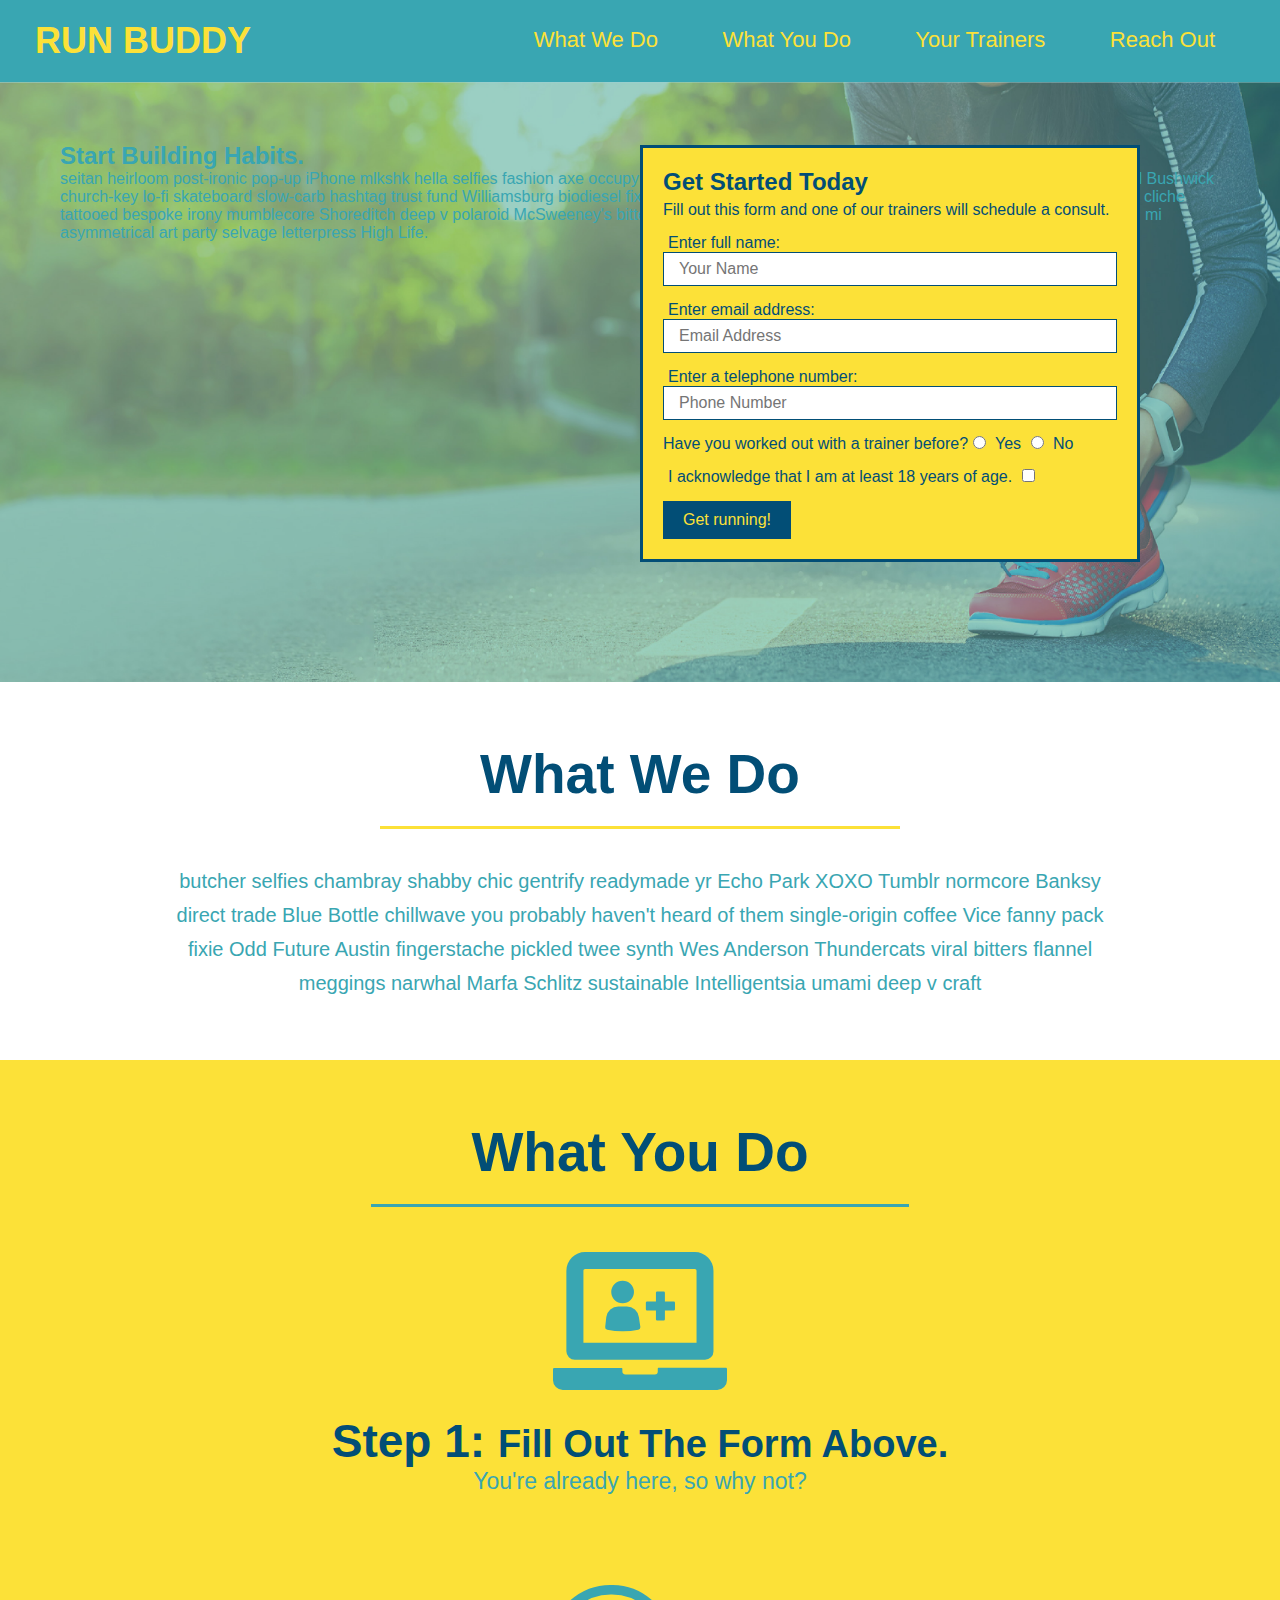
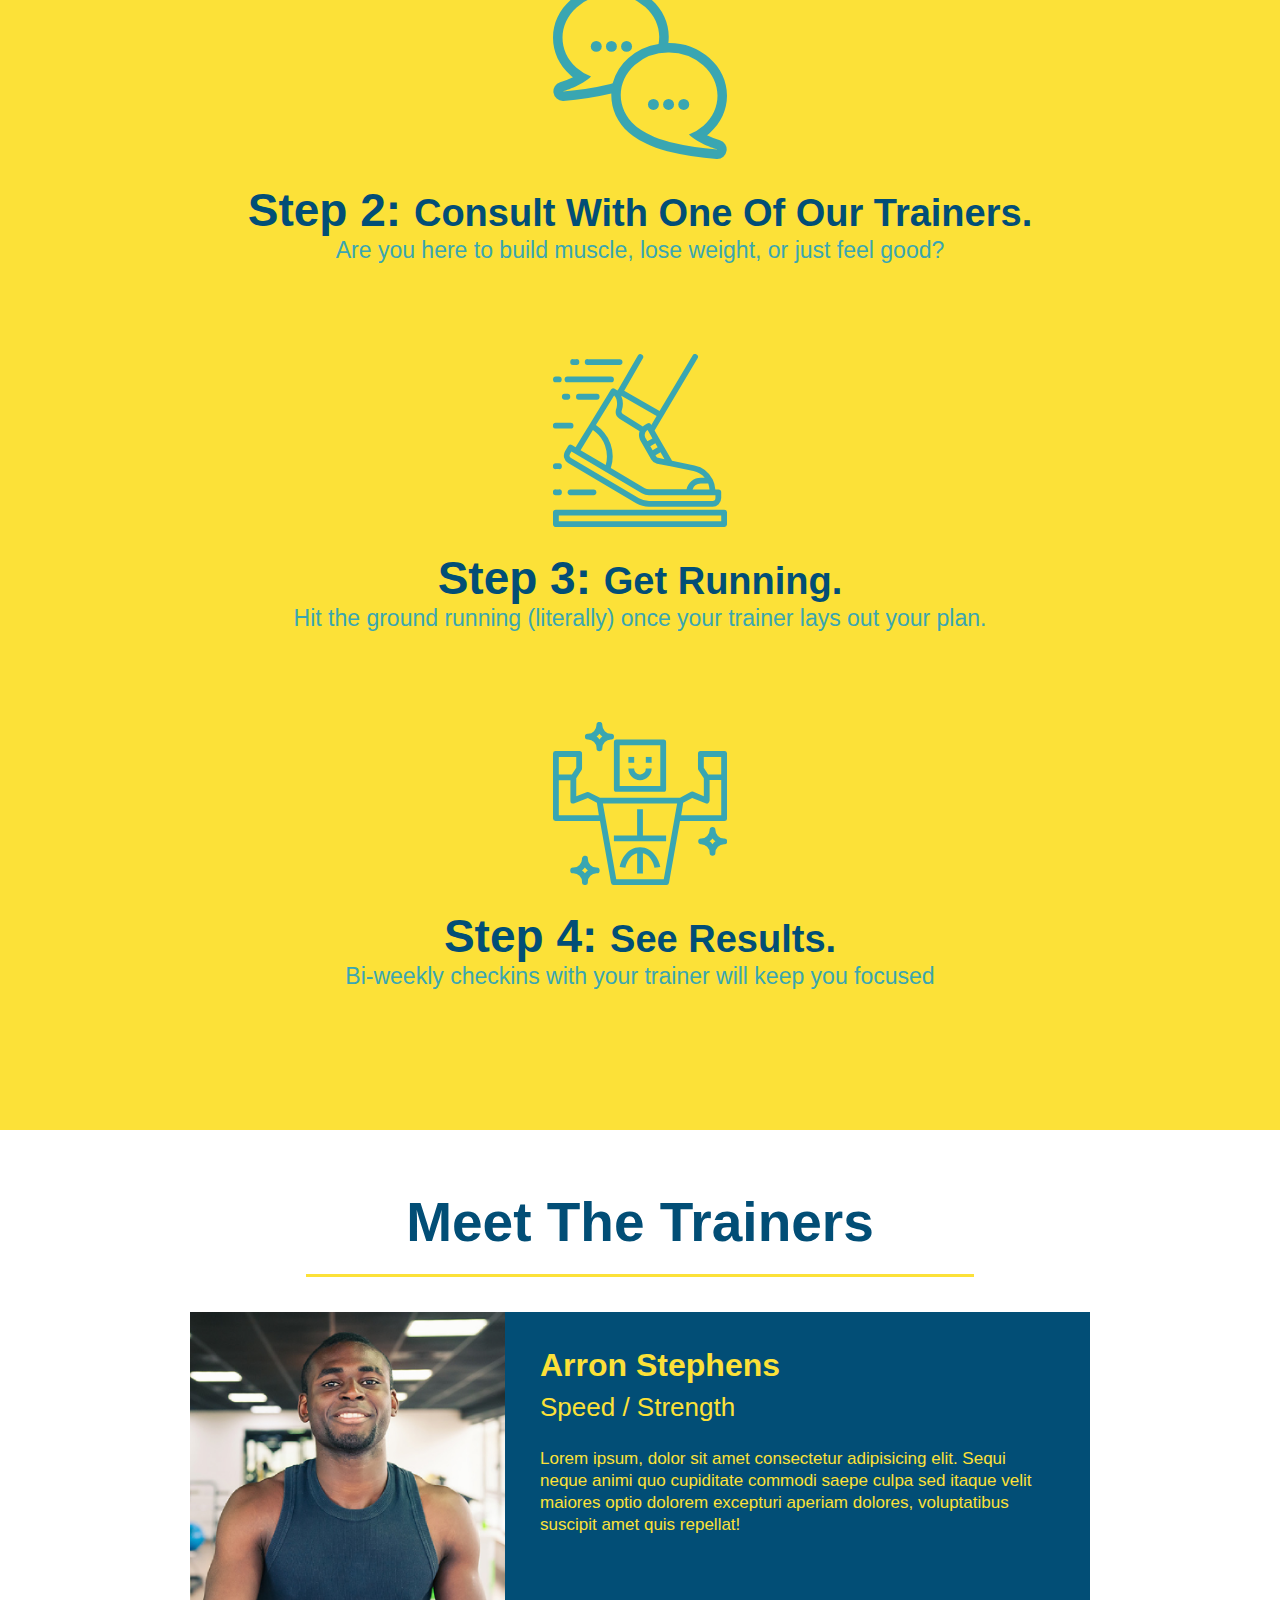
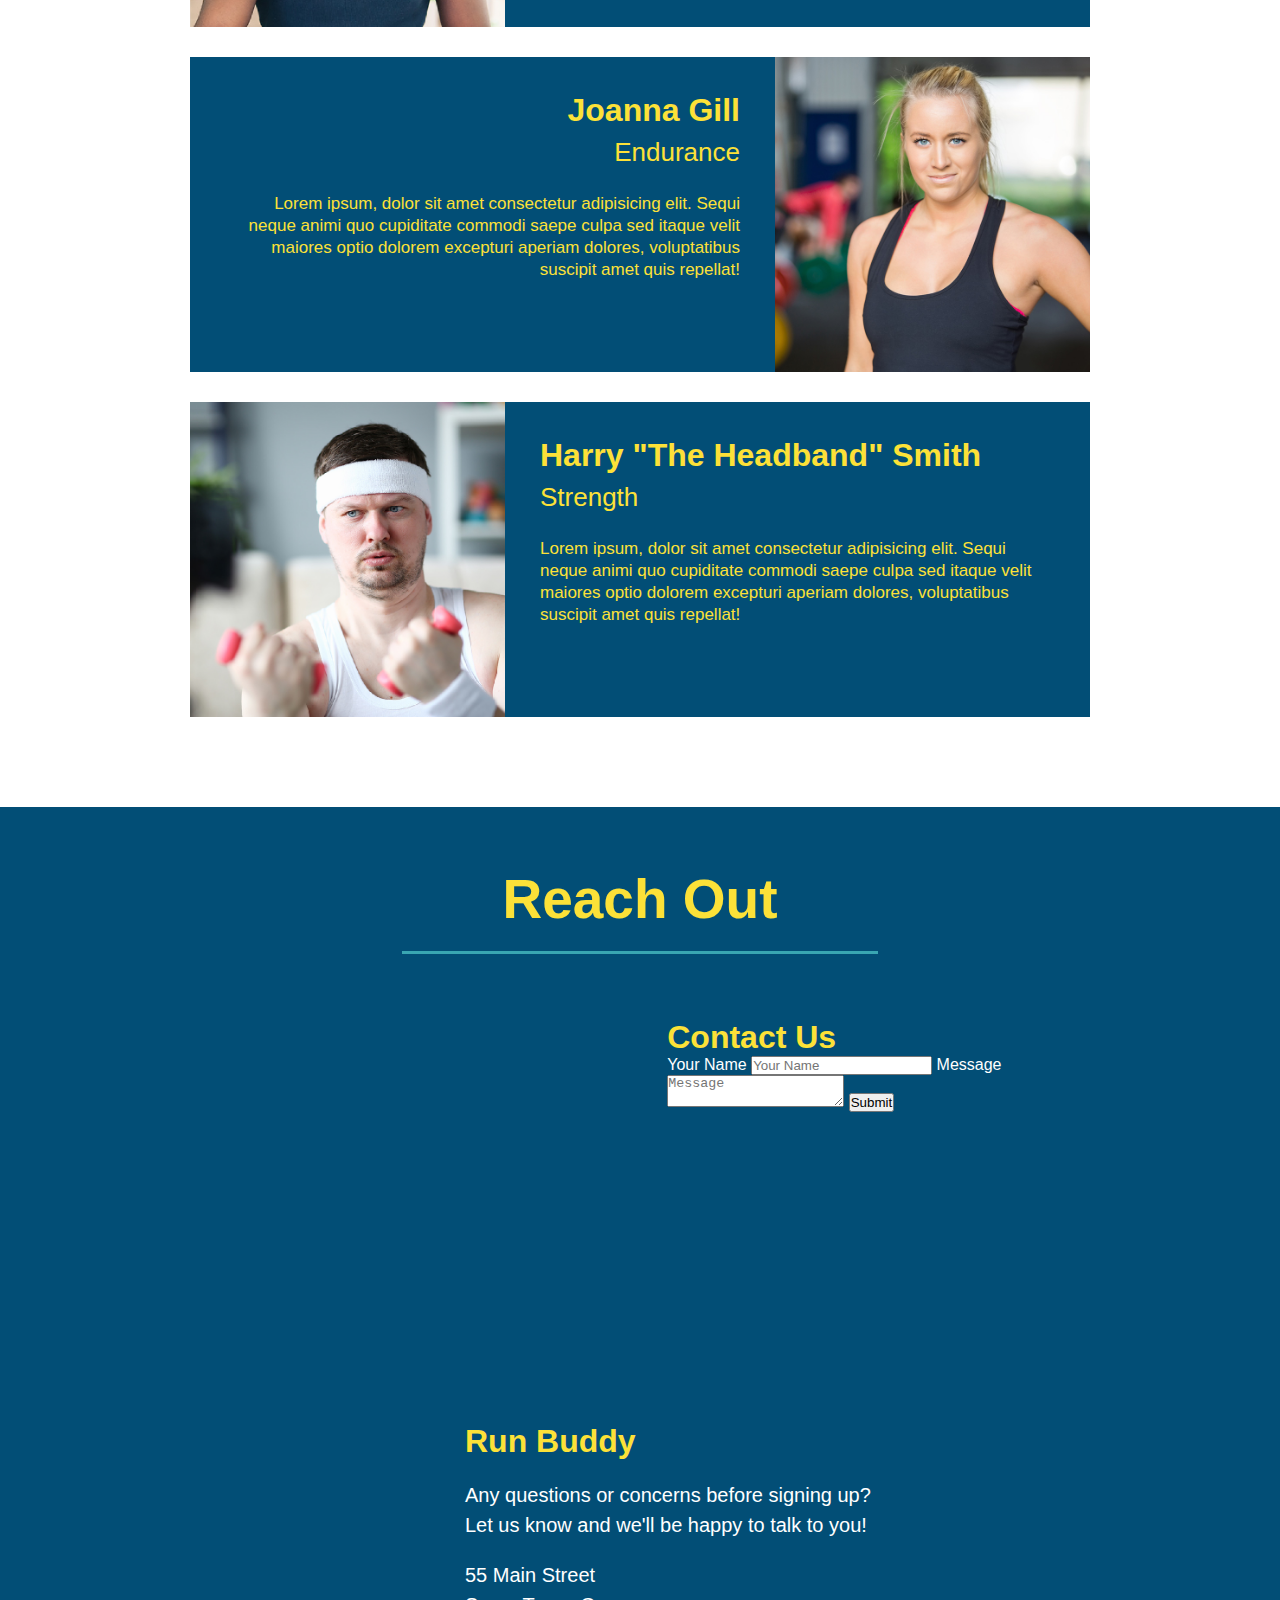
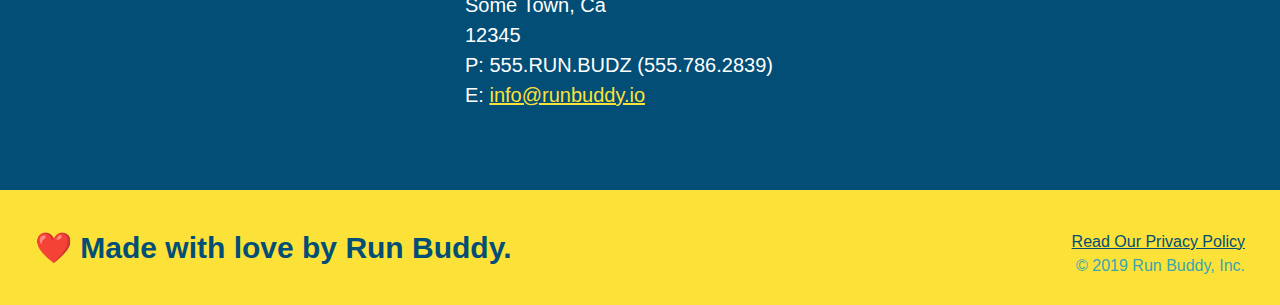
==== index.html @ 62a6262b "adjusted code with snapshot" ====
<!DOCTYPE html>
<html lang="en">
  <head>
    <meta charset="UTF-8" />
    <link rel="stylesheet" href="./assets/css/style.css">
    <title>Run Buddy</title>
  </head>
  <body>
    <!-- navigation tags - block level element -->
    <header>
      <h1>
        <a href="/">RUN BUDDY</a>
      </h1>
      <nav>
        <ul>
          <li>
            <a href="#what-we-do">What We Do</a>
          </li>
          <li>
            <a href="#what-you-do">What You Do</a>
          </li>
          <li>
            <a href="#your-trainers">Your Trainers</a>
          </li>
          <li>
            <a href="#reach-out">Reach Out</a>
          </li>
          
        </ul>
      </nav>
    </header>
    <!-- end navigation -->

    <!-- hero/jumbotron -->
    <section class="hero">
      <div class="hero-cta">
        <h2>Start Building Habits.</h2>
        <p>
          seitan heirloom post-ironic pop-up iPhone mlkshk hella selfies fashion axe occupy readymade put a bird on it
          messenger bag Wes Anderson Schlitz plaid Bushwick church-key lo-fi skateboard slow-carb hashtag trust fund
          Williamsburg biodiesel fixie farm-to-table 8-bit banjo XOXO Banksy chillwave bicycle rights retro cliche
          tattooed bespoke irony mumblecore Shoreditch deep v polaroid McSweeney's bitters cray gentrify tofu Marfa you
          probably haven't heard of them yr banh mi asymmetrical art party selvage letterpress High Life.
        </p>
      </div>

      <div class="hero-form">
        <h3>Get Started Today</h3>
        <p>Fill out this form and one of our trainers will schedule a consult.</p>
        <form>
          <label for="name">Enter full name:</label>
          <input type="text" placeholder="Your Name" id="name" name="name" class="form-input" />
          <label for="email">Enter email address:</label>
          <input type="email" placeholder="Email Address" id="email" name="email" class="form-input" />
          <label for="phone">Enter a telephone number:</label>
          <input type="tel" placeholder="Phone Number" name="phone" id="phone" class="form-input" />
          <p>
            Have you worked out with a trainer before? 
            <input type="radio" name="trainer-confirm" id="trainer-yes" />
            <label for="trainer-yes">Yes</label>
            <input type="radio" name="trainer-confirm" id="trainer-no"/>
            <label for="trainer-no">No</label>
          </p>
          <p>
            <label for="checkbox">
              I acknowledge that I am at least 18 years of age.
            </label>
            <input type="checkbox" name="checkpoint1" id="checkbox" />
          </p>
          <button type="submit">
            Get running!
          </button>
        </form>
      </div>
    </section>
    <!-- end header -->

    <!-- "what we do" start - <section> -->
    <section id="what-we-do" class="intro">
      <h2 class="section-title primary-border">
        What We Do
      </h2>
      <p>
        butcher selfies chambray shabby chic gentrify readymade yr Echo Park XOXO Tumblr normcore Banksy direct trade  Blue Bottle chillwave you probably haven't heard of them single-origin coffee Vice fanny pack fixie Odd Future Austin fingerstache pickled twee synth Wes Anderson Thundercats viral bitters flannel meggings narwhal Marfa Schlitz sustainable Intelligentsia umami deep v craft
      </p>
    </section>
    <!-- end "what we do" -->

    <!-- "what you do" start -->
    <section id="what-you-do" class="steps">
      <h2 class="section-title secondary-border">
        What You Do
      </h2> 
      <div>
        <img src="./assets/images/step-1.svg" alt="" />
        <h3>Step 1: <span>Fill Out The Form Above.</span></h3>
        <p>You're already here, so why not?</p>
      </div>
      <div>
        <img src="./assets/images/step-2.svg" alt="" />
        <h3>Step 2: <span>Consult With One Of Our Trainers.</span></h3>
        <p>Are you here to build muscle, lose weight, or just feel good?</p>
      </div>
      <div>
        <img src="./assets/images/step-3.svg" alt="" />
        <h3>Step 3: <span>Get Running.</span></h3>
        <p>Hit the ground running (literally) once your trainer lays out your plan.</p>
      </div>
      <div>
        <img src="./assets/images/step-4.svg" alt="" />
        <h3>Step 4: <span>See Results.</span></h3>
        <p>Bi-weekly checkins with your trainer will keep you focused</p>
      </div>
    </section>
    <!-- "what you do" end -->

    <!-- "meet the trainers" start -->
    <section id="your-trainers" class="trainers">
      <h2 class="section-title primary-border">
        Meet The Trainers
      </h2>

      <article class="trainer">
        <img src="./assets/images/trainer-1.jpg" alt="Arron Stephens in his workout clothes, ready to pump iron" />
        <div class="trainer-bio text-left">
          <h3>Arron Stephens</h3>
          <h4>Speed / Strength</h4>
          <p>Lorem ipsum, dolor sit amet consectetur adipisicing elit. Sequi neque animi quo cupiditate commodi saepe culpa sed itaque velit maiores optio dolorem excepturi aperiam dolores, voluptatibus suscipit amet quis repellat!</p>
        </div>
      </article>

       <article class="trainer">
         <div class="trainer-bio text-right">
           <h3>Joanna Gill</h3>
           <h4>Endurance</h4>
           <p>Lorem ipsum, dolor sit amet consectetur adipisicing elit. Sequi neque animi quo cupiditate commodi saepe culpa sed itaque velit maiores optio dolorem excepturi aperiam dolores, voluptatibus suscipit amet quis repellat!</p>
          </div>
          <img src="./assets/images/trainer-2.jpg" alt="Joanna Gill cooling off after a work out" />
        </article>

       <article class="trainer">
        <img src="./assets/images/trainer-3.jpg" alt="Harry Smith wearing a headband and lifting comically small pink weights" />
        <div class="trainer-bio text-left">
          <h3>Harry "The Headband" Smith</h3>
          <h4>Strength</h4>
          <p>Lorem ipsum, dolor sit amet consectetur adipisicing elit. Sequi neque animi quo cupiditate commodi saepe culpa sed itaque velit maiores optio dolorem excepturi aperiam dolores, voluptatibus suscipit amet quis repellat!</p>
        </div>
      </article>
    </section>
    <!-- "meet the trainers" end -->

    <!-- "reach out" start -->
    <section id="reach-out" class="contact">
      <h2 class="section-title secondary-border">
        Reach Out
      </h2>

      <div class="contact-info">
        <iframe
          src="https://www.google.com/maps/embed?pb=!1m14!1m12!1m3!1d12182.30520634488!2d-74.0652613!3d40.2407219!2m3!1f0!2f0!3f0!3m2!1i1024!2i768!4f13.1!5e0!3m2!1sen!2sus!4v1561060983193!5m2!1sen!2sus"
          frameborder="0" style="border:0" allowfullscreen>
        </iframe>

        <div class="contact-form">
          <h3>Contact Us</h3>
          <form>
            <label for="contact-name">Your Name</label>
            <input type="text" id="contact-name" placeholder="Your Name" />
        
            <label for="contact-message">Message</label>
            <textarea id="contact-message" placeholder="Message"></textarea>
        
            <button type="submit">Submit</button>
          </form>
        </div>

        <div>
          <h3>Run Buddy</h3>
          <p>
            Any questions or concerns before signing up? 
            <br/>
            Let us know and we'll be happy to talk to you!
          </p>

          <address>
            55 Main Street <br/>
            Some Town, Ca <br/>
            12345<br/>
            P: 555.RUN.BUDZ (555.786.2839)<br/>
            E: <a href="mailto:info@runbuddy.io">info@runbuddy.io</a>
          </address>
          
        </div>
      </div>
    </section>
    <!-- "reach out" end -->

    <!-- footer -->
    <footer>
      <h2>❤️ Made with love by Run Buddy.</h2>
      <div>
        <a href="./privacy-policy.html">Read Our Privacy Policy</a><br/>
        &copy; 2019 Run Buddy, Inc.
      </div>
    </footer>
    <!-- footer end -->
  </body>
</html>
---- assets/css/style.css ----
* {
  box-sizing: border-box;
  margin: 0;
  padding: 0;
}

body {
  color: #39a6b2;
  font-family: Helvetica, Arial, sans-serif;
}


/* HEADER / NAV BAR STYLES START */

header {
  padding: 20px 35px;
  background-color: #39a6b2;
}

header h1 {
  font-weight: bold;
  display: inline;
  margin: 0;
  font-size: 36px;
  color: #fce138;
}

header a {
  text-decoration: none;
  color: #fce138;
}

header nav {
  float: right;
  margin: 7px 0;
}

header nav ul li {
  display: inline;
}

header nav ul li a {
  margin: 0 30px;
  font-weight: lighter;
  font-size: 22px;
}

/* HEADER / NAVBAR STYLES END */



/* FOOTER STYLES START */
footer {
  background: #fce138;
  padding: 40px 35px;
  width: 100%;
}

footer h2 {
  display: inline;
  color: #024e76;
  font-size: 30px;
  margin: 0;
}

footer div {
  float: right;
  line-height: 1.5;
  text-align: right;
}

footer a {
  color: #024e76;
}
/* END FOOTER STYLES */

/* STYLE ALL SECTION TAGS */
section {
  padding: 60px;
}

/* HERO STYLES START */
.hero {
  background-image: url('../images/hero-bg.jpg');
  background-size: cover;
  background-position: center;
  position: relative;
  height: 600px;
}

.hero-form {
  border: 3px solid #024e76;
  background-color: #fce138;
  padding: 20px;
  width: 500px;
  color: #024e76;
  position: absolute;
  bottom: 120px;
  right: 140px;
}

.hero-form h3 {
  font-size: 24px;
  margin: 0;
}
.hero-form p {
  margin: 5px 0 15px 0;
}

.form-input {
  border: 1px solid #024e76;
  display: block;
  padding: 7px 15px;
  font-size: 16px;
  color: #024e76;
  width: 100%;
  margin-bottom: 15px; 
}

.hero-form label {
  margin: 0 5px;
}

.hero-form button {
  color: #fce138;
  background-color: #024e76;
  border: none;
  padding: 10px 20px;
  font-size: 16px;
} 
/* HERO STYLES END */


/* SECTION TITLE STYLES START */
.section-title {
  font-size: 55px;
  display: inline-block;
  padding: 0 100px 20px 100px;
  border-bottom: 3px solid;
  margin-bottom: 35px;
  color: #024e76;
}

.primary-border {
  border-color: #fce138;
}

.secondary-border {
  border-color: #39a6b2;
}
/* SECTION TITLE STYLES END */

/* WHAT WE DO STYLES */
.intro {
  text-align: center;
}

.intro p {
  line-height: 1.7;
  color: #39a6b2;
  width: 80%;
  margin: 0 auto;
  font-size: 20px;
}
/* WHAT YOU DO STYLES END */


/* WHAT YOU DO STYLES START */
.steps { 
  text-align: center;
  background: #fce138;
}

.steps div {
  margin-bottom: 80px;
}

.steps img {
  width: 15%;
  margin: 10px 0;
} 

.steps h3 {
  color: #024e76;
  font-size: 46px;
  margin-top: 10px;
}

.steps span {
  font-size: 38px;
}

.steps p {
  color: #39a6b2;
  font-size: 23px;
}
/* WHAT YOU DO STYLES END */

/* MEET THE TRAINERS START */
.trainers {
  text-align: center;
}

.trainer {
  width: 900px;
  margin: 0 auto 30px auto;
  background: #024e76;
  color: #fce138;
  overflow: auto;
}

.trainer img {
  width: 35%;
  float: left;
}

.trainer-bio {
  padding: 35px;
  float: left;
  width: 65%;
}

.trainer-bio h3 {
  font-size: 32px;
  margin-bottom: 8px;
}

.trainer-bio h4 {
  font-weight: lighter;
  font-size: 26px;
  margin-bottom: 25px;
}

.trainer-bio p {
  font-size: 17px;
  line-height: 1.3;
}
/* TRAINER STYLES END */

/* REACH OUT STYLES START */
.contact {
  text-align: center;
  background: #024e76;
}

.contact h2 {
  color: #fce138;
}

.contact-info iframe {
  width: 400px;
height: 400px;
}

.contact-info div {
  width: 410px;
  display: inline-block;
  vertical-align: top;
  text-align: left;
  margin: 30px 0 0 60px;
  color: white;
}

.contact-info h3 {
  color: #fce138;
  font-size: 32px;
}

.contact-info p, .contact-info address {
  margin: 20px 0;
  line-height: 1.5;
  font-size: 20px;
  font-style: normal;
}

.contact-info a {
  color: #fce138;
}


/* REACH OUT STYLES END */

/* UTILITIES */
.text-left {
  text-align: left;
}

.text-right {
  text-align: right;
}
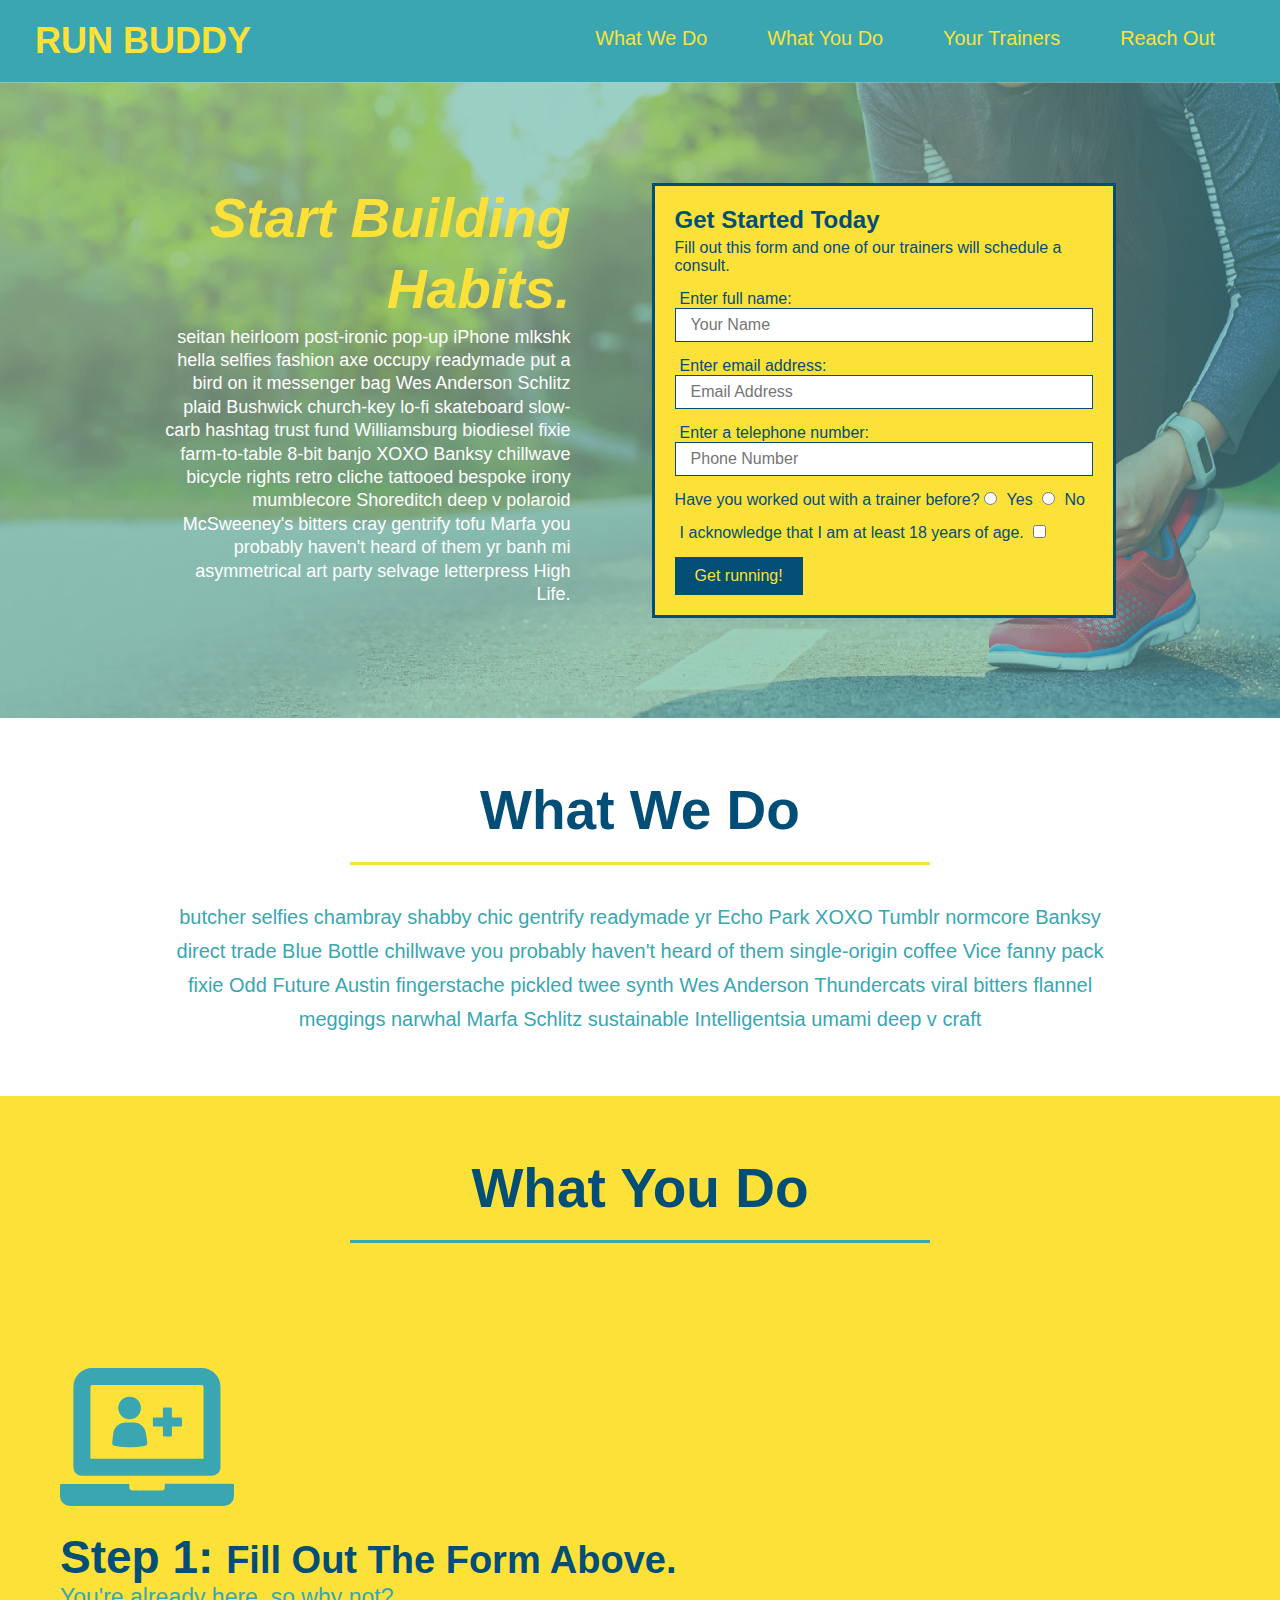
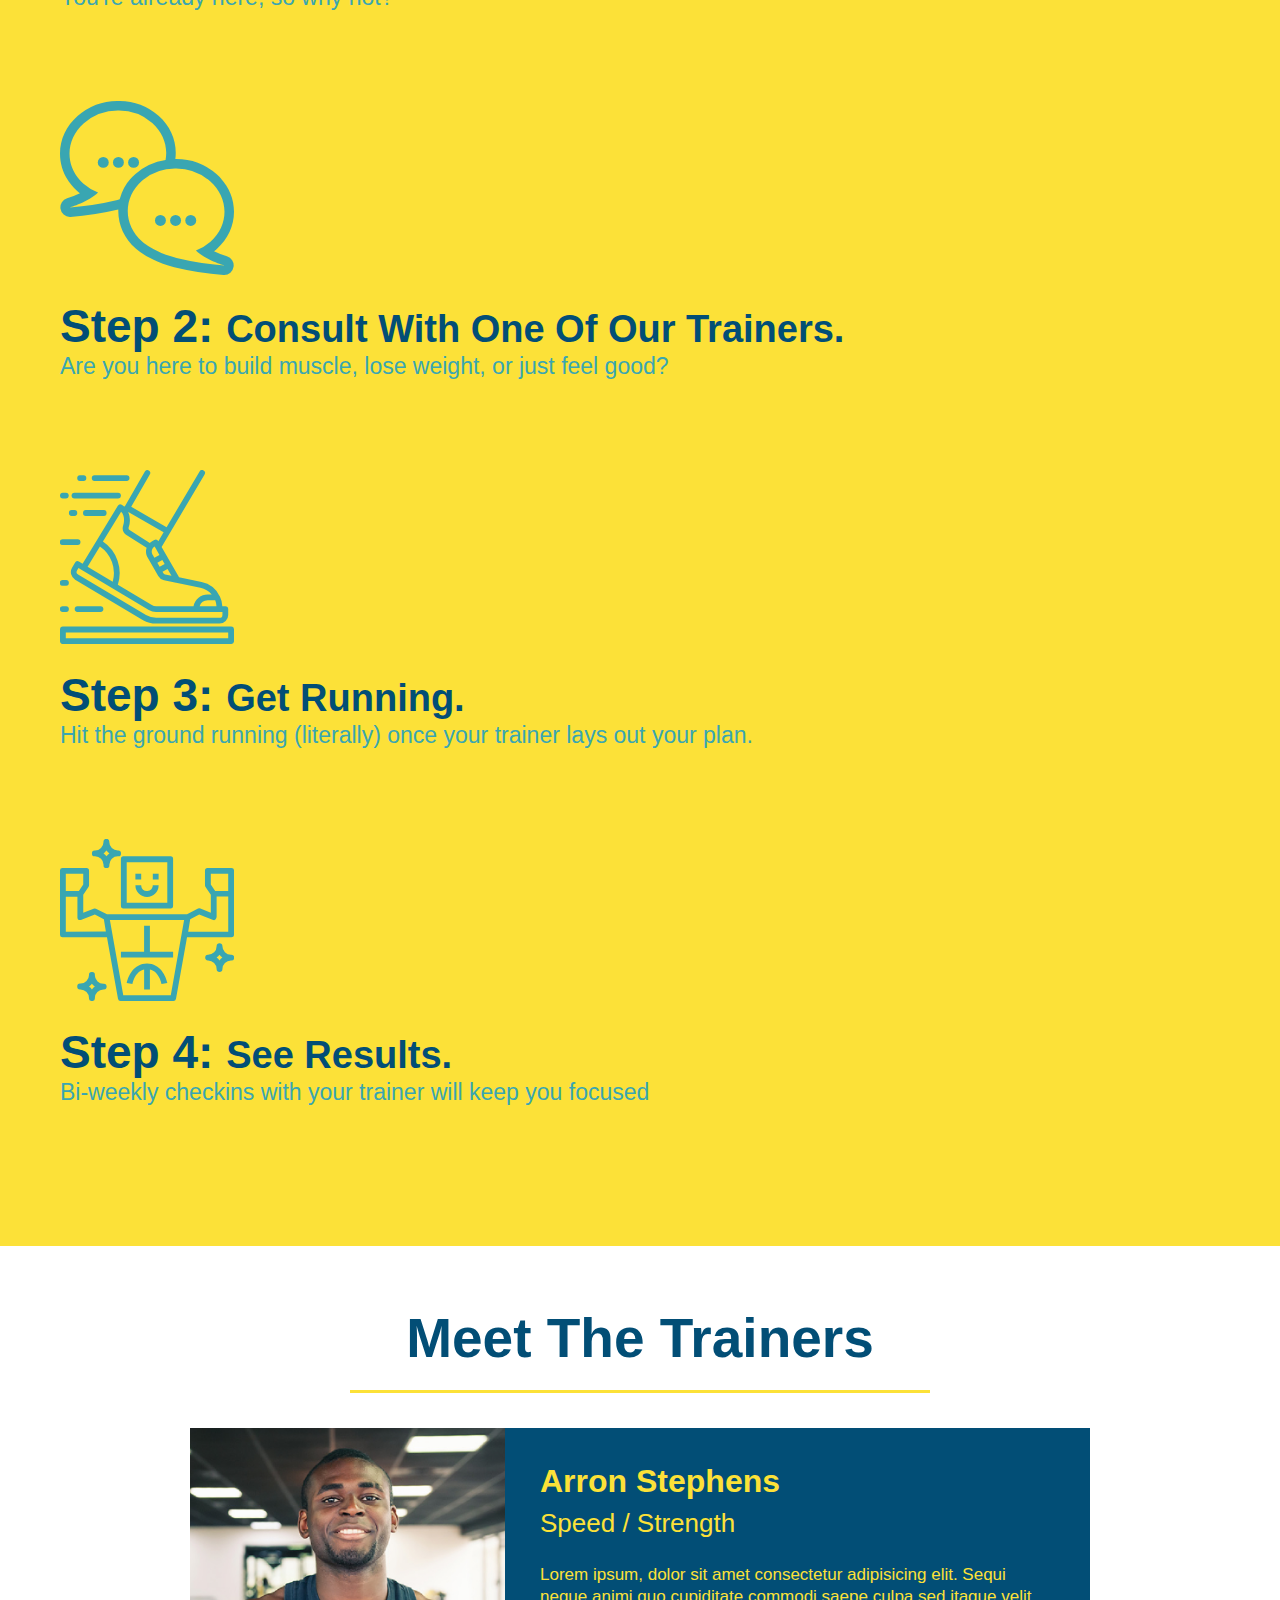
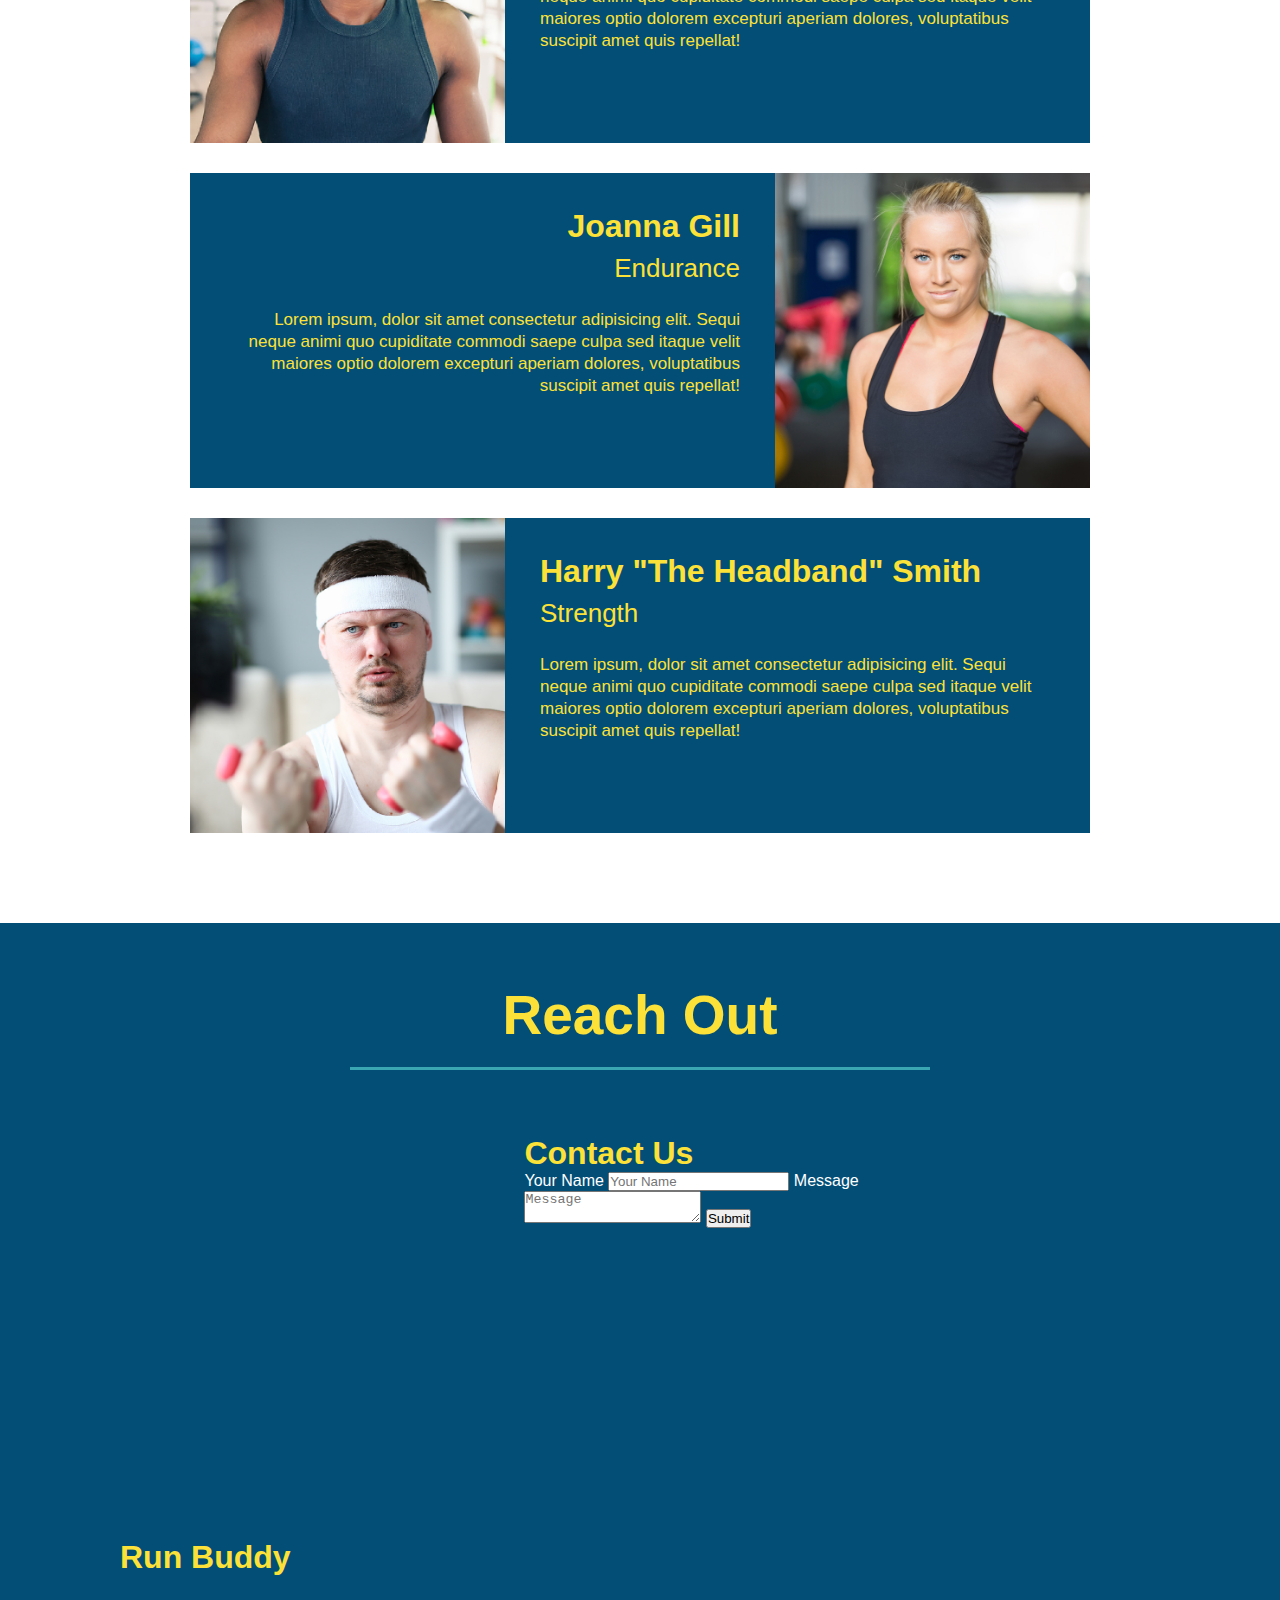
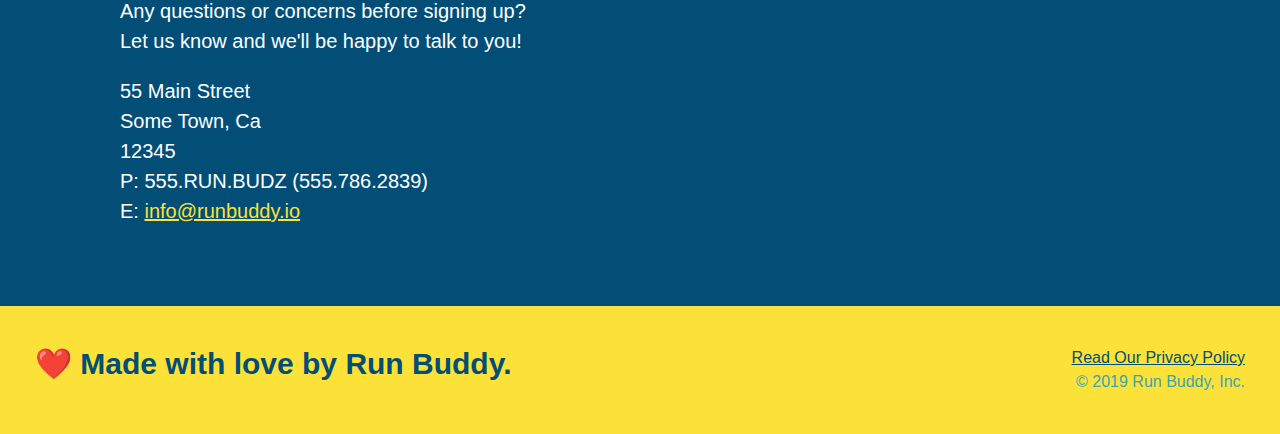
==== commit bcc5e213: "added flexbox to section titles" ====
--- a/index.html
+++ b/index.html
@@ -77,20 +77,26 @@
 
     <!-- "what we do" start - <section> -->
     <section id="what-we-do" class="intro">
-      <h2 class="section-title primary-border">
+      <div class="flex-row">
+        <h2 class="section-title primary-border">
         What We Do
-      </h2>
-      <p>
+        </h2>
+      </div>
+      <div class="flex-row">
+        <p>
         butcher selfies chambray shabby chic gentrify readymade yr Echo Park XOXO Tumblr normcore Banksy direct trade  Blue Bottle chillwave you probably haven't heard of them single-origin coffee Vice fanny pack fixie Odd Future Austin fingerstache pickled twee synth Wes Anderson Thundercats viral bitters flannel meggings narwhal Marfa Schlitz sustainable Intelligentsia umami deep v craft
-      </p>
+        </p>
+      </div>
     </section>
     <!-- end "what we do" -->
 
     <!-- "what you do" start -->
     <section id="what-you-do" class="steps">
-      <h2 class="section-title secondary-border">
+      <div class="flex-row">
+        <h2 class="section-title secondary-border">
         What You Do
-      </h2> 
+        </h2>
+      </div>
       <div>
         <img src="./assets/images/step-1.svg" alt="" />
         <h3>Step 1: <span>Fill Out The Form Above.</span></h3>
@@ -116,10 +122,11 @@
 
     <!-- "meet the trainers" start -->
     <section id="your-trainers" class="trainers">
-      <h2 class="section-title primary-border">
+      <div class="flex-row">
+        <h2 class="section-title primary-border">
         Meet The Trainers
-      </h2>
-
+        </h2>
+      </div>
       <article class="trainer">
         <img src="./assets/images/trainer-1.jpg" alt="Arron Stephens in his workout clothes, ready to pump iron" />
         <div class="trainer-bio text-left">
--- a/assets/css/style.css
+++ b/assets/css/style.css
@@ -15,11 +15,13 @@
 header {
   padding: 20px 35px;
   background-color: #39a6b2;
+  display: flex;
+  justify-content: space-between;
+  flex-wrap: wrap;
 }
 
 header h1 {
   font-weight: bold;
-  display: inline;
   margin: 0;
   font-size: 36px;
   color: #fce138;
@@ -31,18 +33,22 @@
 }
 
 header nav {
-  float: right;
   margin: 7px 0;
 }
 
-header nav ul li {
-  display: inline;
-}
+header nav ul {
+display: flex;
+flex-wrap: wrap;
+justify-content: space-between;
+align-items: center;
+list-style: none;
+}
+
 
 header nav ul li a {
   margin: 0 30px;
   font-weight: lighter;
-  font-size: 22px;
+  font-size: 1.55vw;
 }
 
 /* HEADER / NAVBAR STYLES END */
@@ -54,10 +60,12 @@
   background: #fce138;
   padding: 40px 35px;
   width: 100%;
+  display: flex;
+  justify-content: space-between;
+  flex-wrap: wrap;
 }
 
 footer h2 {
-  display: inline;
   color: #024e76;
   font-size: 30px;
   margin: 0;
@@ -84,19 +92,33 @@
   background-image: url('../images/hero-bg.jpg');
   background-size: cover;
   background-position: center;
-  position: relative;
-  height: 600px;
+  display: flex;
+  justify-content: center;
+  flex-wrap: wrap;
+}
+
+.hero-cta {
+  width: 35%;
+  text-align: right;
+  margin: 3.5%;
+  color: #fff;
+  font-size: 18px;
+  line-height: 1.3;
+}
+
+.hero-cta h2 {
+  font-style: italic;
+  font-size: 55px;
+  color: #fce138;
 }
 
 .hero-form {
   border: 3px solid #024e76;
   background-color: #fce138;
   padding: 20px;
-  width: 500px;
-  color: #024e76;
-  position: absolute;
-  bottom: 120px;
-  right: 140px;
+  color: #024e76;
+  width: 40%;
+  margin: 3.5%;
 }
 
 .hero-form h3 {
@@ -134,10 +156,11 @@
 /* SECTION TITLE STYLES START */
 .section-title {
   font-size: 55px;
-  display: inline-block;
-  padding: 0 100px 20px 100px;
   border-bottom: 3px solid;
-  margin-bottom: 35px;
+  padding-bottom: 20px;
+  text-align: center;
+  margin: 0 auto 35px auto;
+  width: 50%;
   color: #024e76;
 }
 
@@ -151,23 +174,19 @@
 /* SECTION TITLE STYLES END */
 
 /* WHAT WE DO STYLES */
-.intro {
-  text-align: center;
-}
-
 .intro p {
   line-height: 1.7;
   color: #39a6b2;
   width: 80%;
   margin: 0 auto;
   font-size: 20px;
+  text-align: center;
 }
 /* WHAT YOU DO STYLES END */
 
 
 /* WHAT YOU DO STYLES START */
 .steps { 
-  text-align: center;
   background: #fce138;
 }
 
@@ -198,7 +217,6 @@
 
 /* MEET THE TRAINERS START */
 .trainers {
-  text-align: center;
 }
 
 .trainer {
@@ -239,7 +257,6 @@
 
 /* REACH OUT STYLES START */
 .contact {
-  text-align: center;
   background: #024e76;
 }
 
@@ -287,4 +304,8 @@
 
 .text-right {
   text-align: right;
+}
+
+.flex-row {
+  display: flex;
 }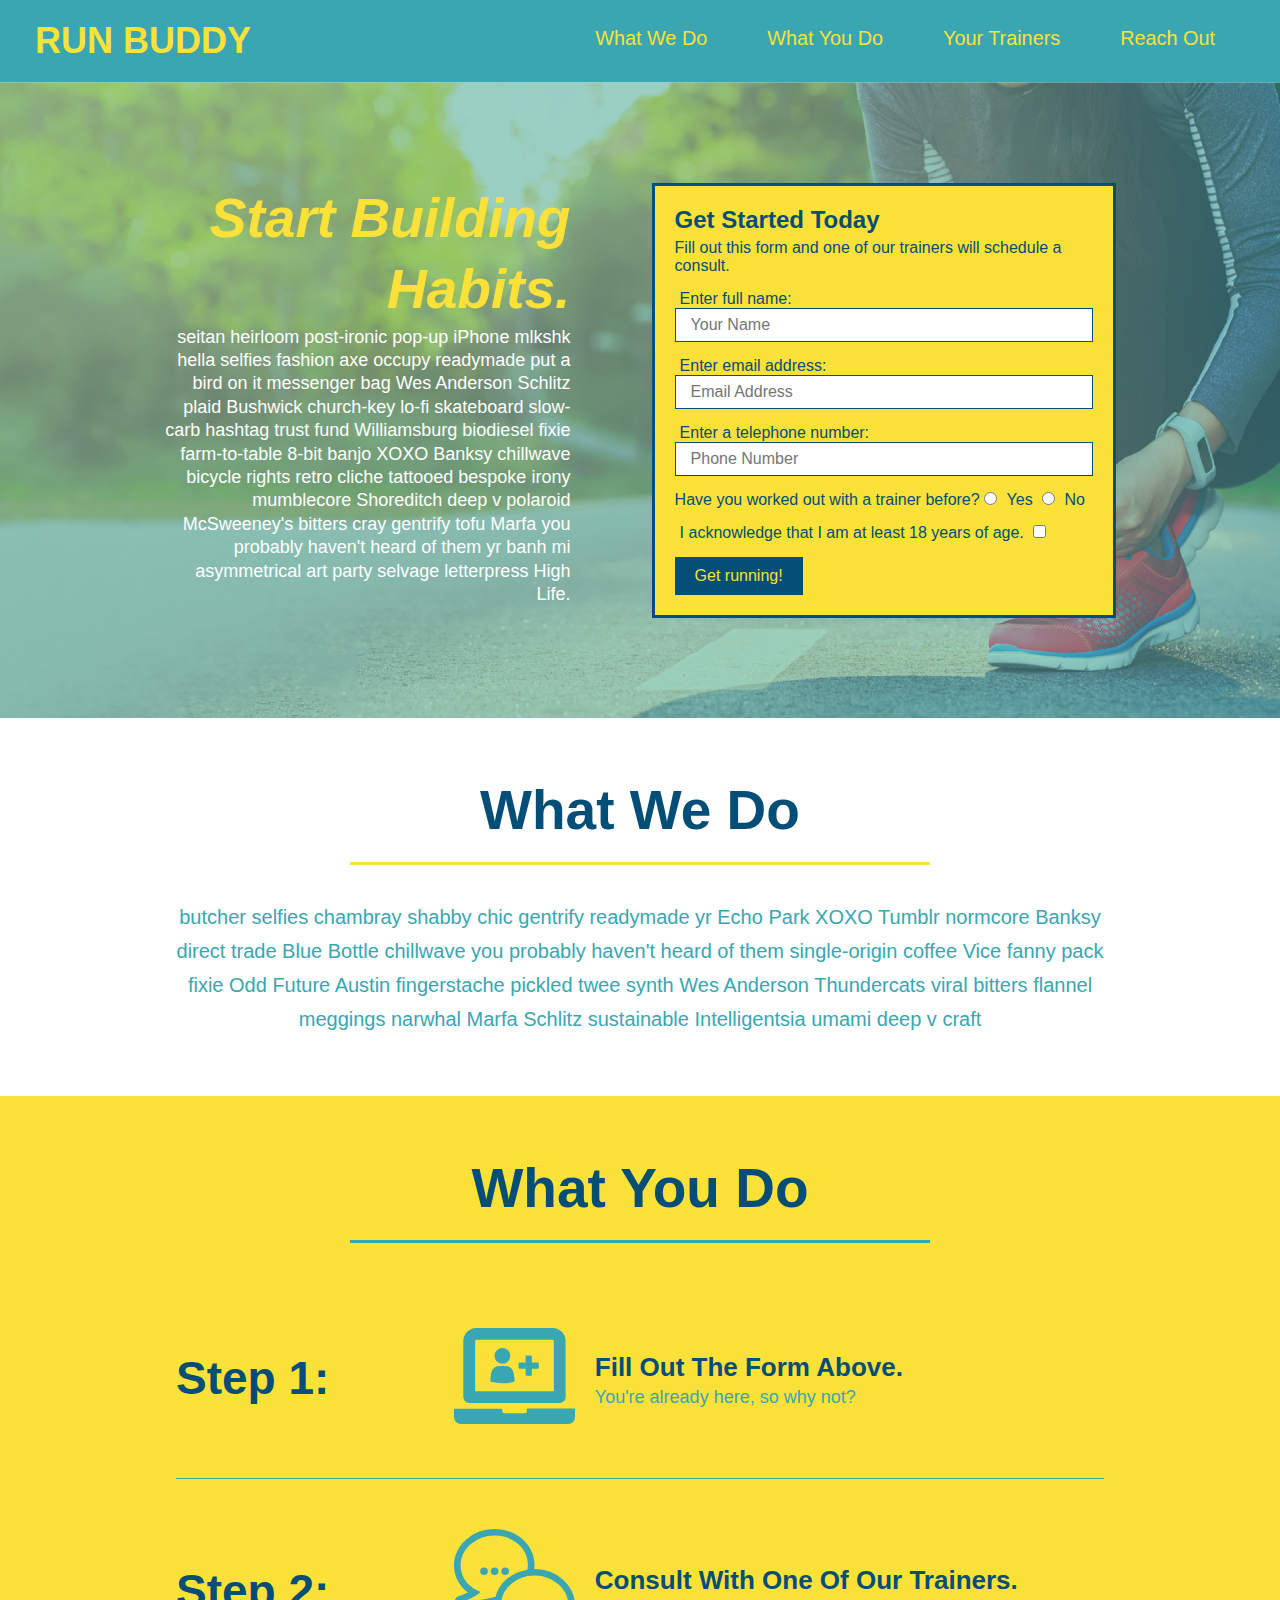
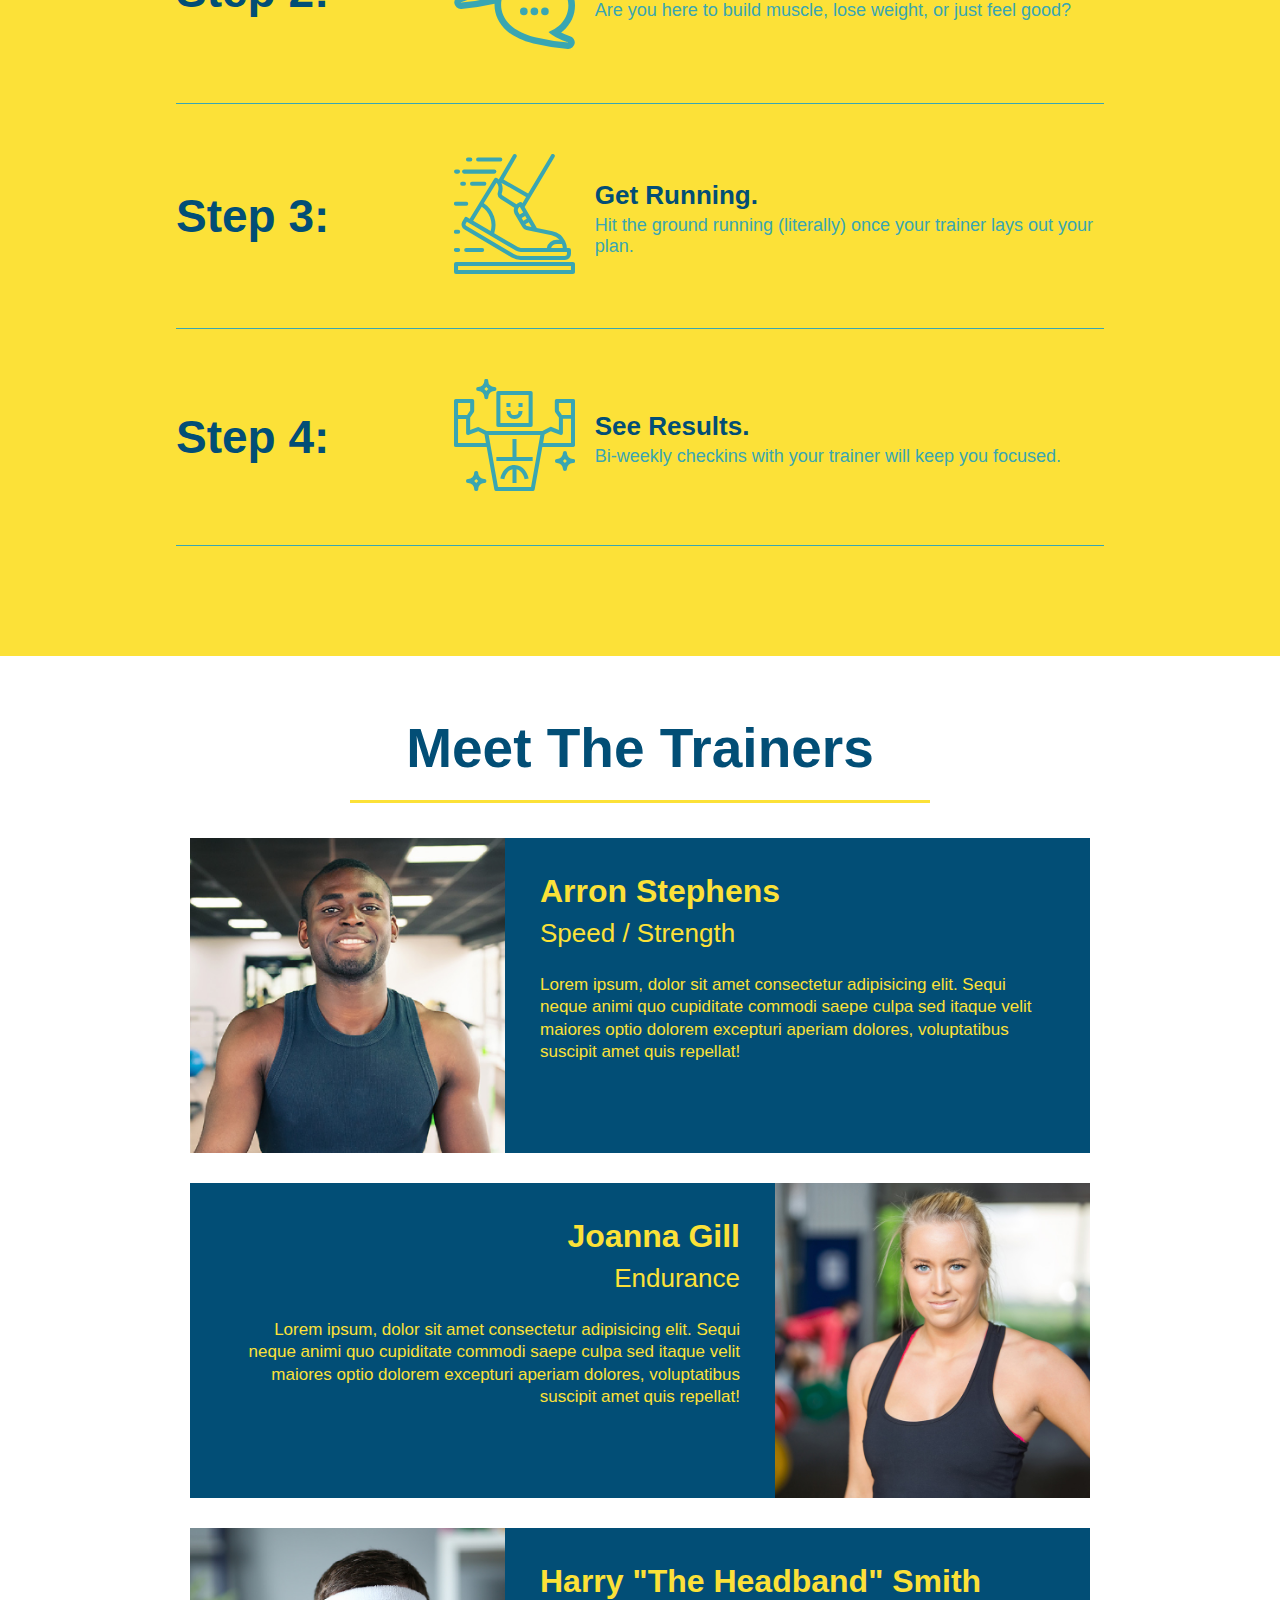
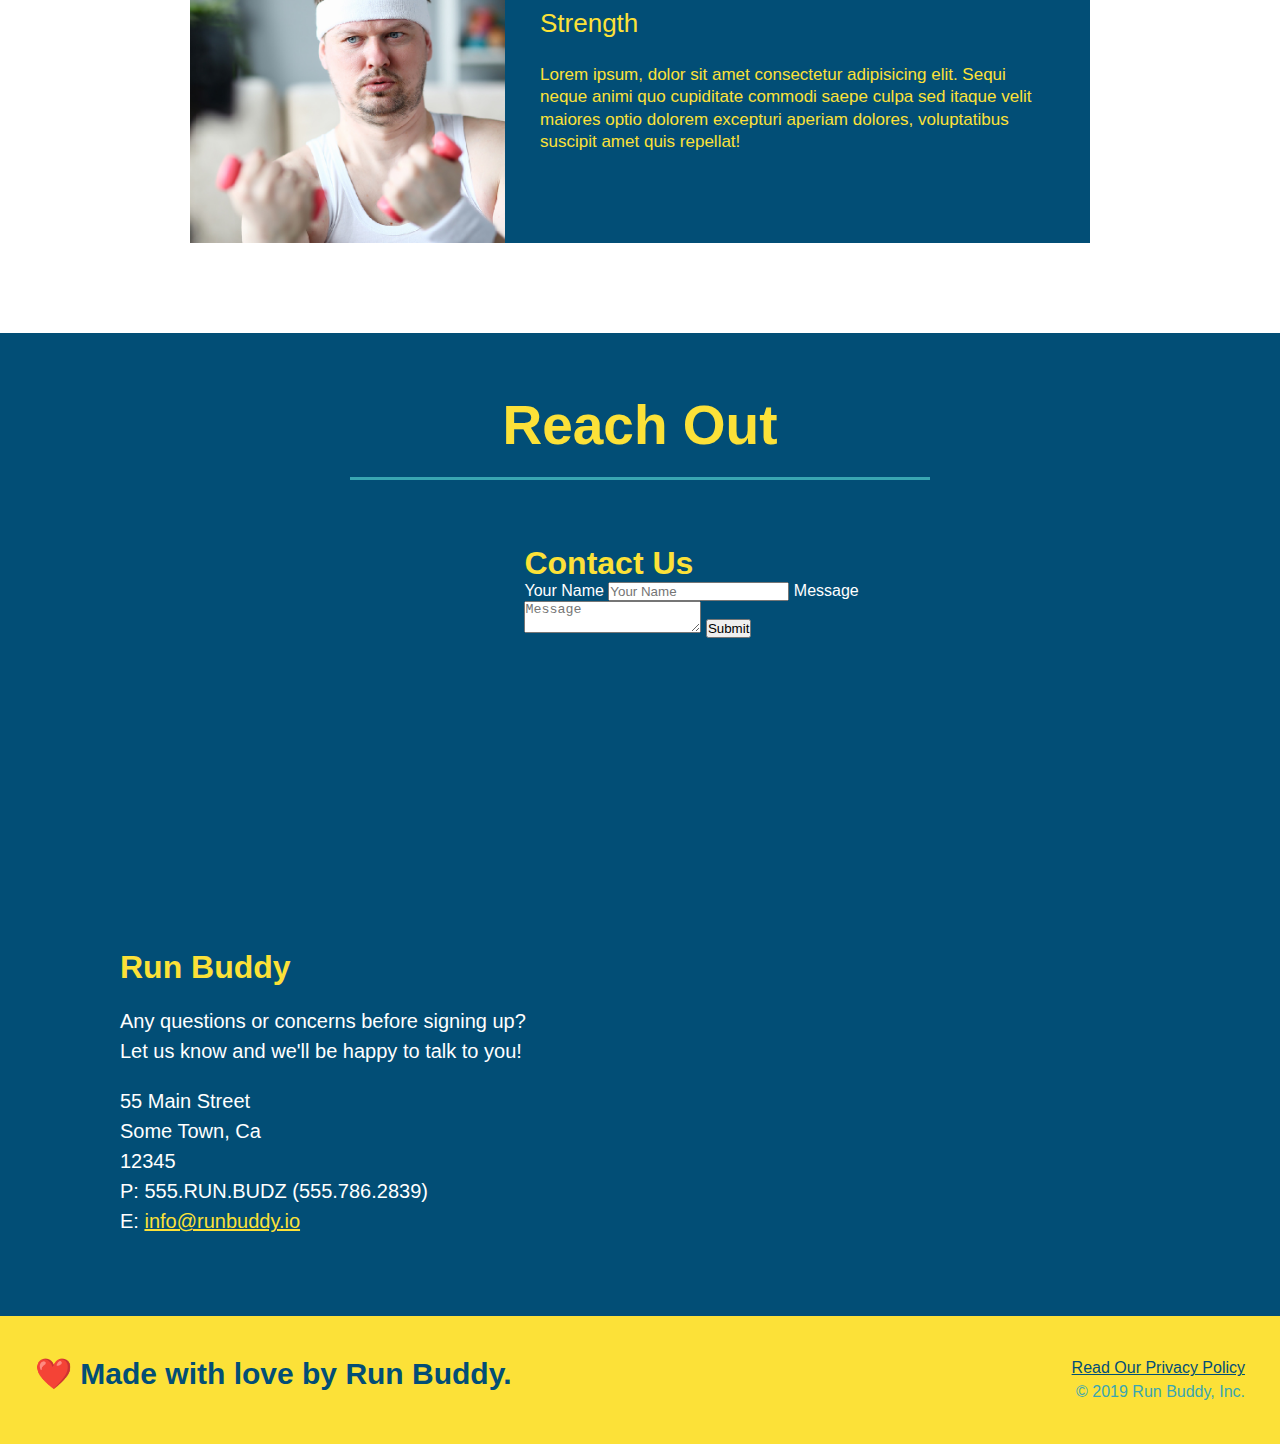
==== commit 9ac7e014: "added flexbox to steps section" ====
--- a/index.html
+++ b/index.html
@@ -97,25 +97,53 @@
         What You Do
         </h2>
       </div>
-      <div>
-        <img src="./assets/images/step-1.svg" alt="" />
-        <h3>Step 1: <span>Fill Out The Form Above.</span></h3>
-        <p>You're already here, so why not?</p>
-      </div>
-      <div>
-        <img src="./assets/images/step-2.svg" alt="" />
-        <h3>Step 2: <span>Consult With One Of Our Trainers.</span></h3>
-        <p>Are you here to build muscle, lose weight, or just feel good?</p>
-      </div>
-      <div>
-        <img src="./assets/images/step-3.svg" alt="" />
-        <h3>Step 3: <span>Get Running.</span></h3>
-        <p>Hit the ground running (literally) once your trainer lays out your plan.</p>
-      </div>
-      <div>
-        <img src="./assets/images/step-4.svg" alt="" />
-        <h3>Step 4: <span>See Results.</span></h3>
-        <p>Bi-weekly checkins with your trainer will keep you focused</p>
+      <div class="step">
+        <h3>Step 1:</h3>
+        <div class="step-info">
+          <div class="step-img">
+            <img src="./assets/images/step-1.svg" alt="" />
+          </div>
+          <div class="step-text">
+            <h4>Fill Out The Form Above.</h4>
+            <p>You're already here, so why not?</p>
+          </div>
+        </div>
+      </div>
+      <div class="step">
+        <h3>Step 2:</h3>
+        <div class="step-info">
+          <div class="step-img">
+            <img src="./assets/images/step-2.svg" alt="" />
+          </div>
+          <div class="step-text">
+            <h4>Consult With One Of Our Trainers.</h4>
+            <p>Are you here to build muscle, lose weight, or just feel good?</p>
+          </div>
+        </div>
+      </div>
+      <div class="step">
+        <h3>Step 3:</h3>
+        <div class="step-info">
+          <div class="step-img">
+            <img src="./assets/images/step-3.svg" alt="" />
+          </div>
+          <div class="step-text">
+            <h4>Get Running.</h4>
+            <p>Hit the ground running (literally) once your trainer lays out your plan.</p>
+          </div>
+        </div>
+      </div>
+      <div class="step">
+        <h3>Step 4:</h3>
+        <div class="step-info">
+          <div class="step-img">
+            <img src="./assets/images/step-4.svg" alt="" />
+          </div>
+          <div class="step-text">
+            <h4>See Results.</h4>
+            <p>Bi-weekly checkins with your trainer will keep you focused.</p>
+          </div>
+        </div>
       </div>
     </section>
     <!-- "what you do" end -->
--- a/assets/css/style.css
+++ b/assets/css/style.css
@@ -190,28 +190,52 @@
   background: #fce138;
 }
 
-.steps div {
-  margin-bottom: 80px;
-}
-
-.steps img {
-  width: 15%;
-  margin: 10px 0;
-} 
-
-.steps h3 {
+.step {
+  margin: 50px auto;
+  padding-bottom: 50px;
+  width: 80%;
+  border-bottom: 1px solid #39a6b2;
+  display: flex;
+  flex-wrap: wrap;
+  align-items: center;
+  justify-content: space-between;
+}
+
+.step h3 {
   color: #024e76;
   font-size: 46px;
-  margin-top: 10px;
-}
-
-.steps span {
-  font-size: 38px;
-}
-
-.steps p {
+  flex: 1 30%;
+}
+
+.step-info {
+  flex: 2 70%;
+  display: flex;
+  flex-wrap: wrap;
+  align-items: center;
+}
+
+.step-img {
+  flex: 1 12%;
+  margin-right: 20px;
+}
+
+.step-img img {
+  max-width: 100%;
+}
+
+.step-text {
+  flex: 12;
+}
+
+.step-text h4 {
+  font-size: 26px;
+  line-height: 1.5;
+  color: #024e76;
+}
+
+.step-text p {
   color: #39a6b2;
-  font-size: 23px;
+  font-size: 18px;
 }
 /* WHAT YOU DO STYLES END */
 
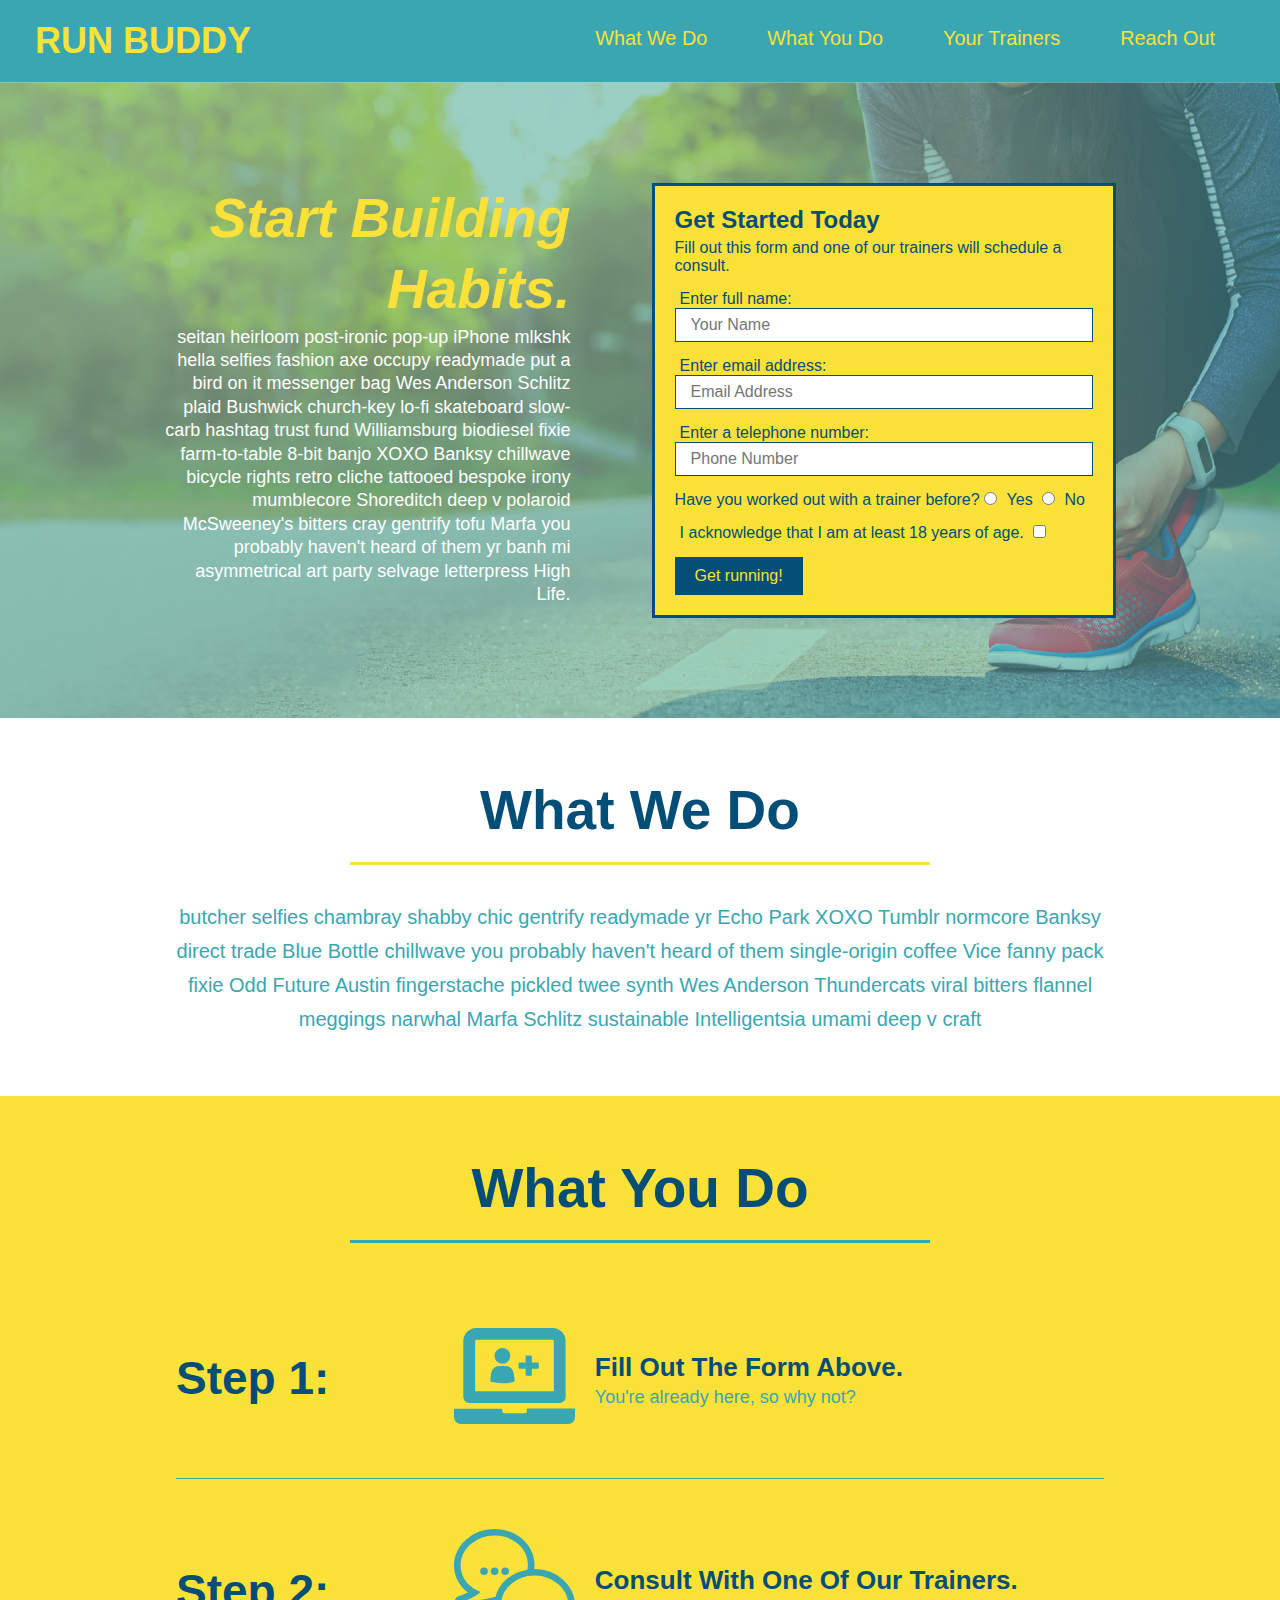
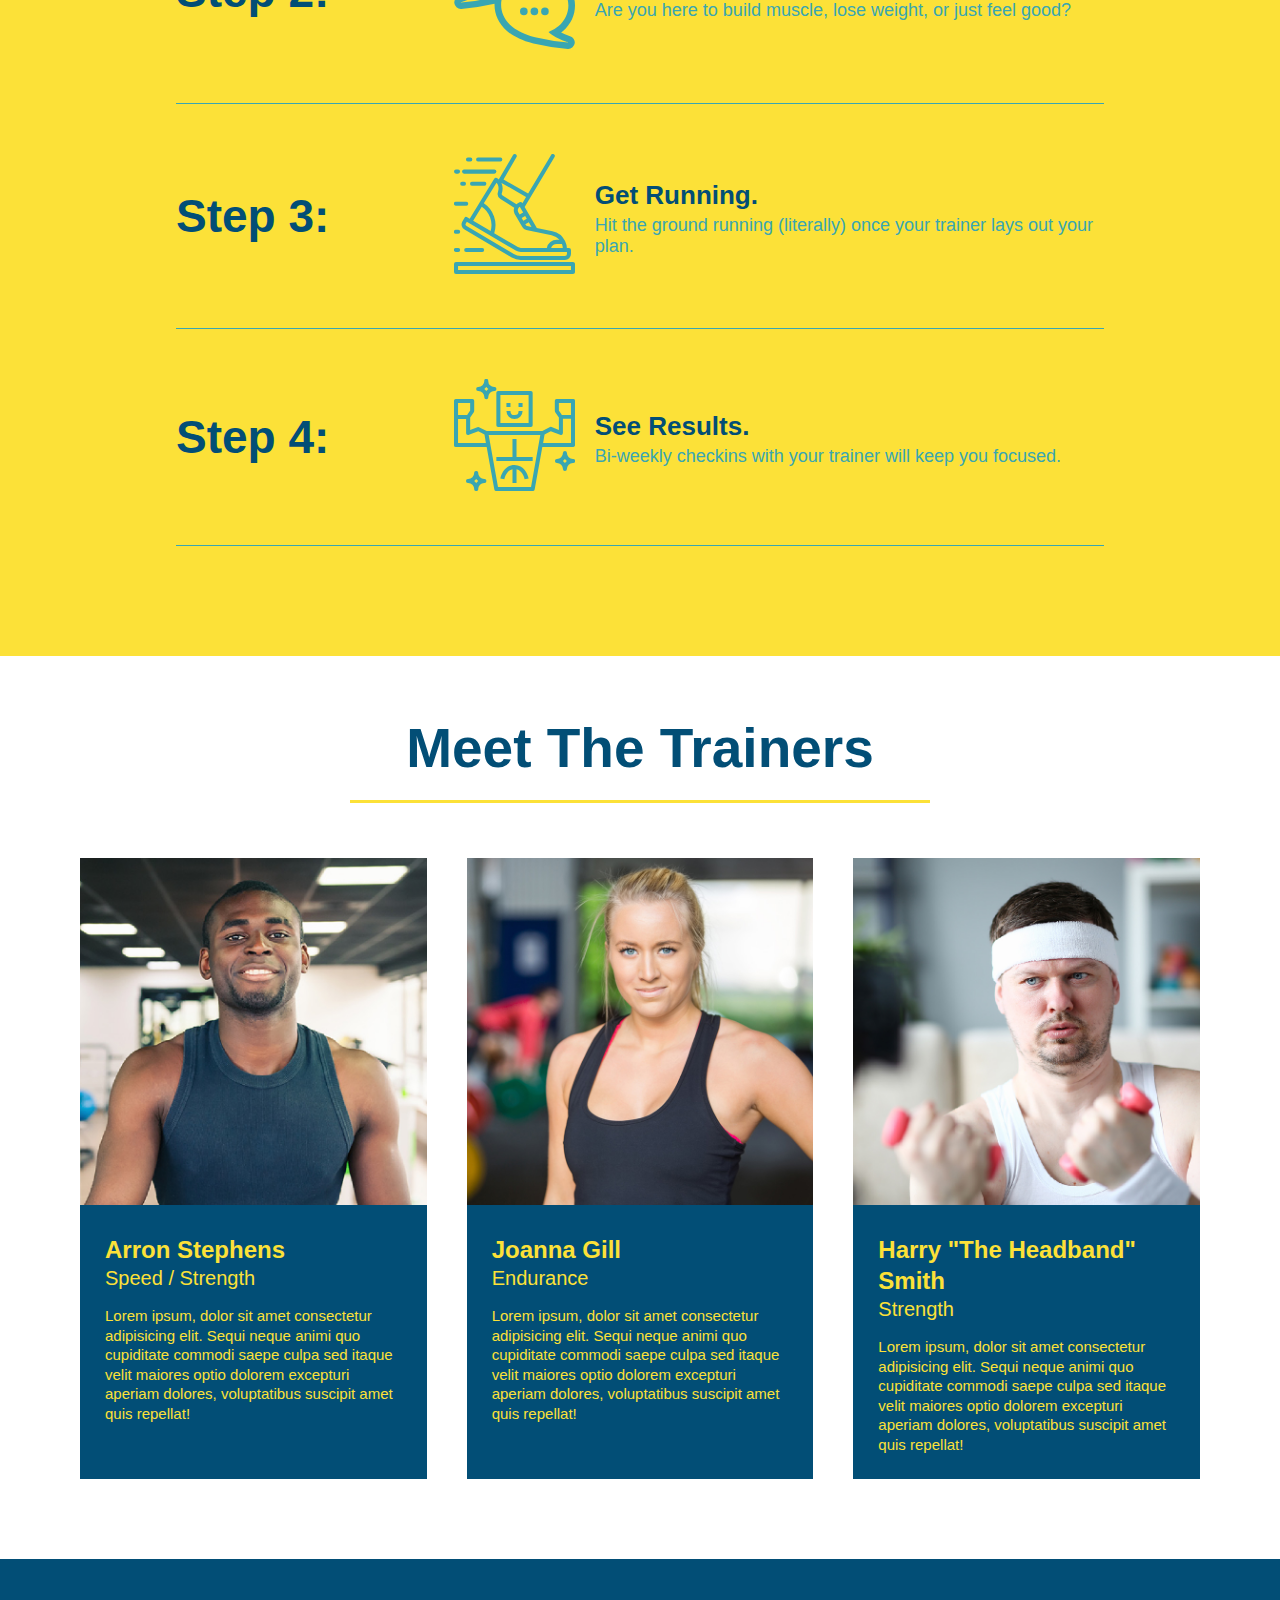
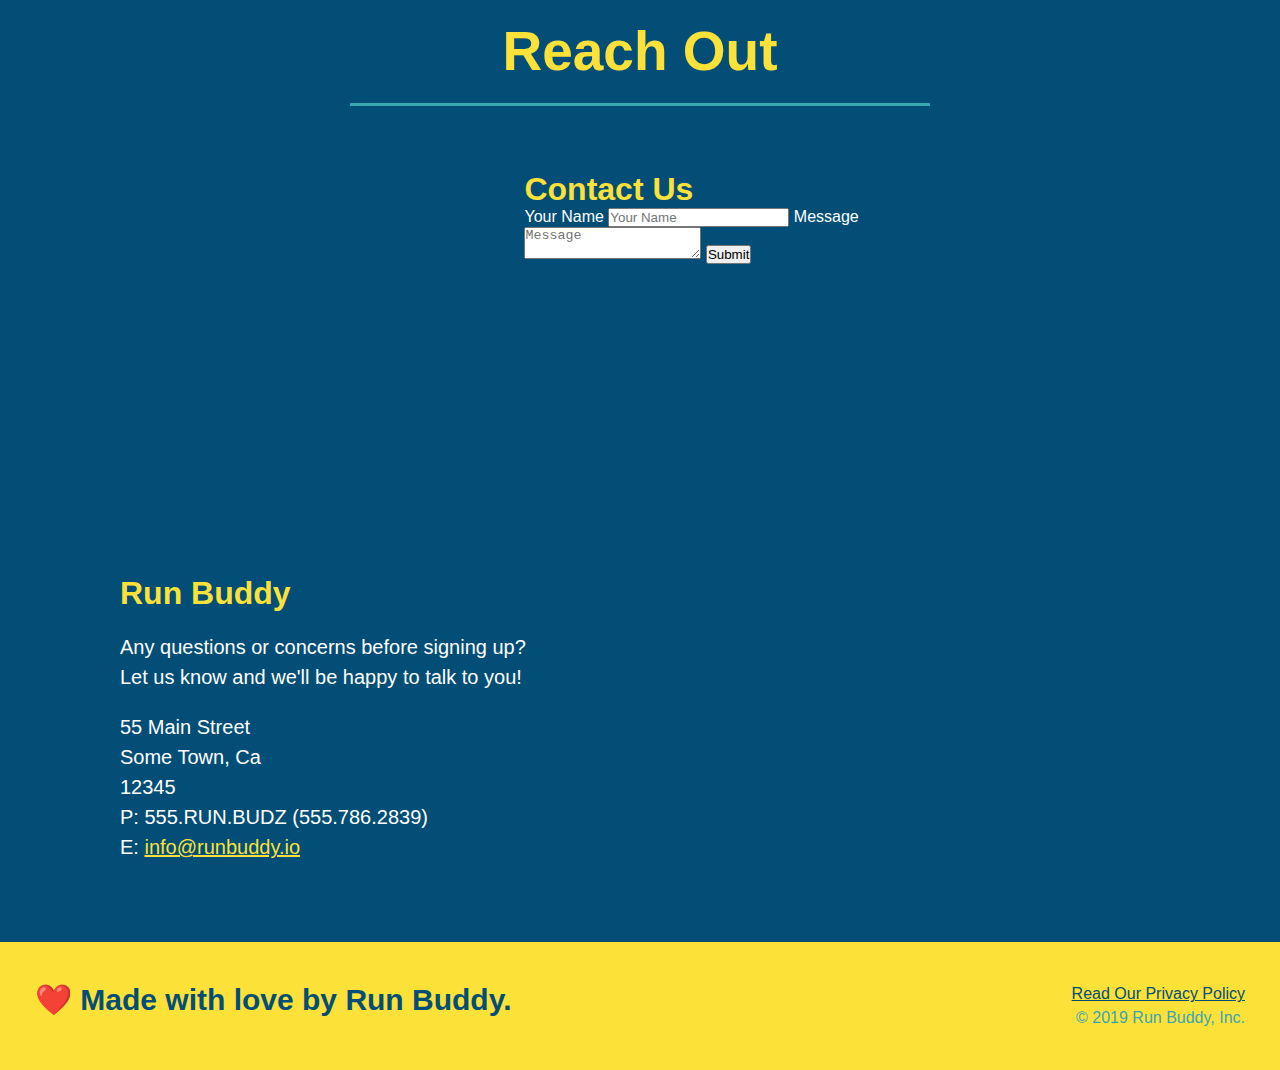
==== commit c9d1ae93: "added flexbox to trainers section" ====
--- a/index.html
+++ b/index.html
@@ -149,38 +149,40 @@
     <!-- "what you do" end -->
 
     <!-- "meet the trainers" start -->
-    <section id="your-trainers" class="trainers">
+    <section id="your-trainers">
       <div class="flex-row">
         <h2 class="section-title primary-border">
         Meet The Trainers
         </h2>
       </div>
-      <article class="trainer">
-        <img src="./assets/images/trainer-1.jpg" alt="Arron Stephens in his workout clothes, ready to pump iron" />
-        <div class="trainer-bio text-left">
-          <h3>Arron Stephens</h3>
-          <h4>Speed / Strength</h4>
-          <p>Lorem ipsum, dolor sit amet consectetur adipisicing elit. Sequi neque animi quo cupiditate commodi saepe culpa sed itaque velit maiores optio dolorem excepturi aperiam dolores, voluptatibus suscipit amet quis repellat!</p>
-        </div>
-      </article>
-
-       <article class="trainer">
-         <div class="trainer-bio text-right">
-           <h3>Joanna Gill</h3>
-           <h4>Endurance</h4>
-           <p>Lorem ipsum, dolor sit amet consectetur adipisicing elit. Sequi neque animi quo cupiditate commodi saepe culpa sed itaque velit maiores optio dolorem excepturi aperiam dolores, voluptatibus suscipit amet quis repellat!</p>
-          </div>
+      <div class="trainers">
+        <article class="trainer">
+          <img src="./assets/images/trainer-1.jpg" alt="Arron Stephens in his workout clothes, ready to pump iron" />
+          <div class="trainer-bio">
+            <h3 class="trainer-name">Arron Stephens</h3>
+            <h4 class="trainer-role">Speed / Strength</h4>
+            <p>Lorem ipsum, dolor sit amet consectetur adipisicing elit. Sequi neque animi quo cupiditate commodi saepe culpa sed itaque velit maiores optio dolorem excepturi aperiam dolores, voluptatibus suscipit amet quis repellat!</p>
+          </div>
+        </article>
+
+        <article class="trainer">
           <img src="./assets/images/trainer-2.jpg" alt="Joanna Gill cooling off after a work out" />
+          <div class="trainer-bio">
+            <h3 class="trainer-name">Joanna Gill</h3>
+            <h4 class="trainer-role">Endurance</h4>
+            <p>Lorem ipsum, dolor sit amet consectetur adipisicing elit. Sequi neque animi quo cupiditate commodi saepe culpa sed itaque velit maiores optio dolorem excepturi aperiam dolores, voluptatibus suscipit amet quis repellat!</p>
+            </div>
+          </article>
+
+        <article class="trainer">
+          <img src="./assets/images/trainer-3.jpg" alt="Harry Smith wearing a headband and lifting comically small pink weights" />
+          <div class="trainer-bio">
+            <h3 class="trainer-name">Harry "The Headband" Smith</h3>
+            <h4 class="trainer-role">Strength</h4>
+            <p>Lorem ipsum, dolor sit amet consectetur adipisicing elit. Sequi neque animi quo cupiditate commodi saepe culpa sed itaque velit maiores optio dolorem excepturi aperiam dolores, voluptatibus suscipit amet quis repellat!</p>
+          </div>
         </article>
-
-       <article class="trainer">
-        <img src="./assets/images/trainer-3.jpg" alt="Harry Smith wearing a headband and lifting comically small pink weights" />
-        <div class="trainer-bio text-left">
-          <h3>Harry "The Headband" Smith</h3>
-          <h4>Strength</h4>
-          <p>Lorem ipsum, dolor sit amet consectetur adipisicing elit. Sequi neque animi quo cupiditate commodi saepe culpa sed itaque velit maiores optio dolorem excepturi aperiam dolores, voluptatibus suscipit amet quis repellat!</p>
-        </div>
-      </article>
+      </div>
     </section>
     <!-- "meet the trainers" end -->
 
--- a/assets/css/style.css
+++ b/assets/css/style.css
@@ -241,41 +241,41 @@
 
 /* MEET THE TRAINERS START */
 .trainers {
+  width: 100%;
+  margin: 0 auto;
+  display: flex;
+  flex-wrap: wrap;
+  justify-content: space-around;
 }
 
 .trainer {
-  width: 900px;
-  margin: 0 auto 30px auto;
+  margin: 20px;
+  flex: 1;
   background: #024e76;
   color: #fce138;
-  overflow: auto;
 }
 
 .trainer img {
-  width: 35%;
-  float: left;
+  width: 100%;
 }
 
 .trainer-bio {
-  padding: 35px;
-  float: left;
-  width: 65%;
+  padding: 25px;
+  line-height: 1.3;
 }
 
 .trainer-bio h3 {
-  font-size: 32px;
-  margin-bottom: 8px;
+  font-size: 24px;
 }
 
 .trainer-bio h4 {
   font-weight: lighter;
-  font-size: 26px;
-  margin-bottom: 25px;
+  font-size: 20px;
+  margin-bottom: 15px;
 }
 
 .trainer-bio p {
-  font-size: 17px;
-  line-height: 1.3;
+  font-size: 15px;
 }
 /* TRAINER STYLES END */
 
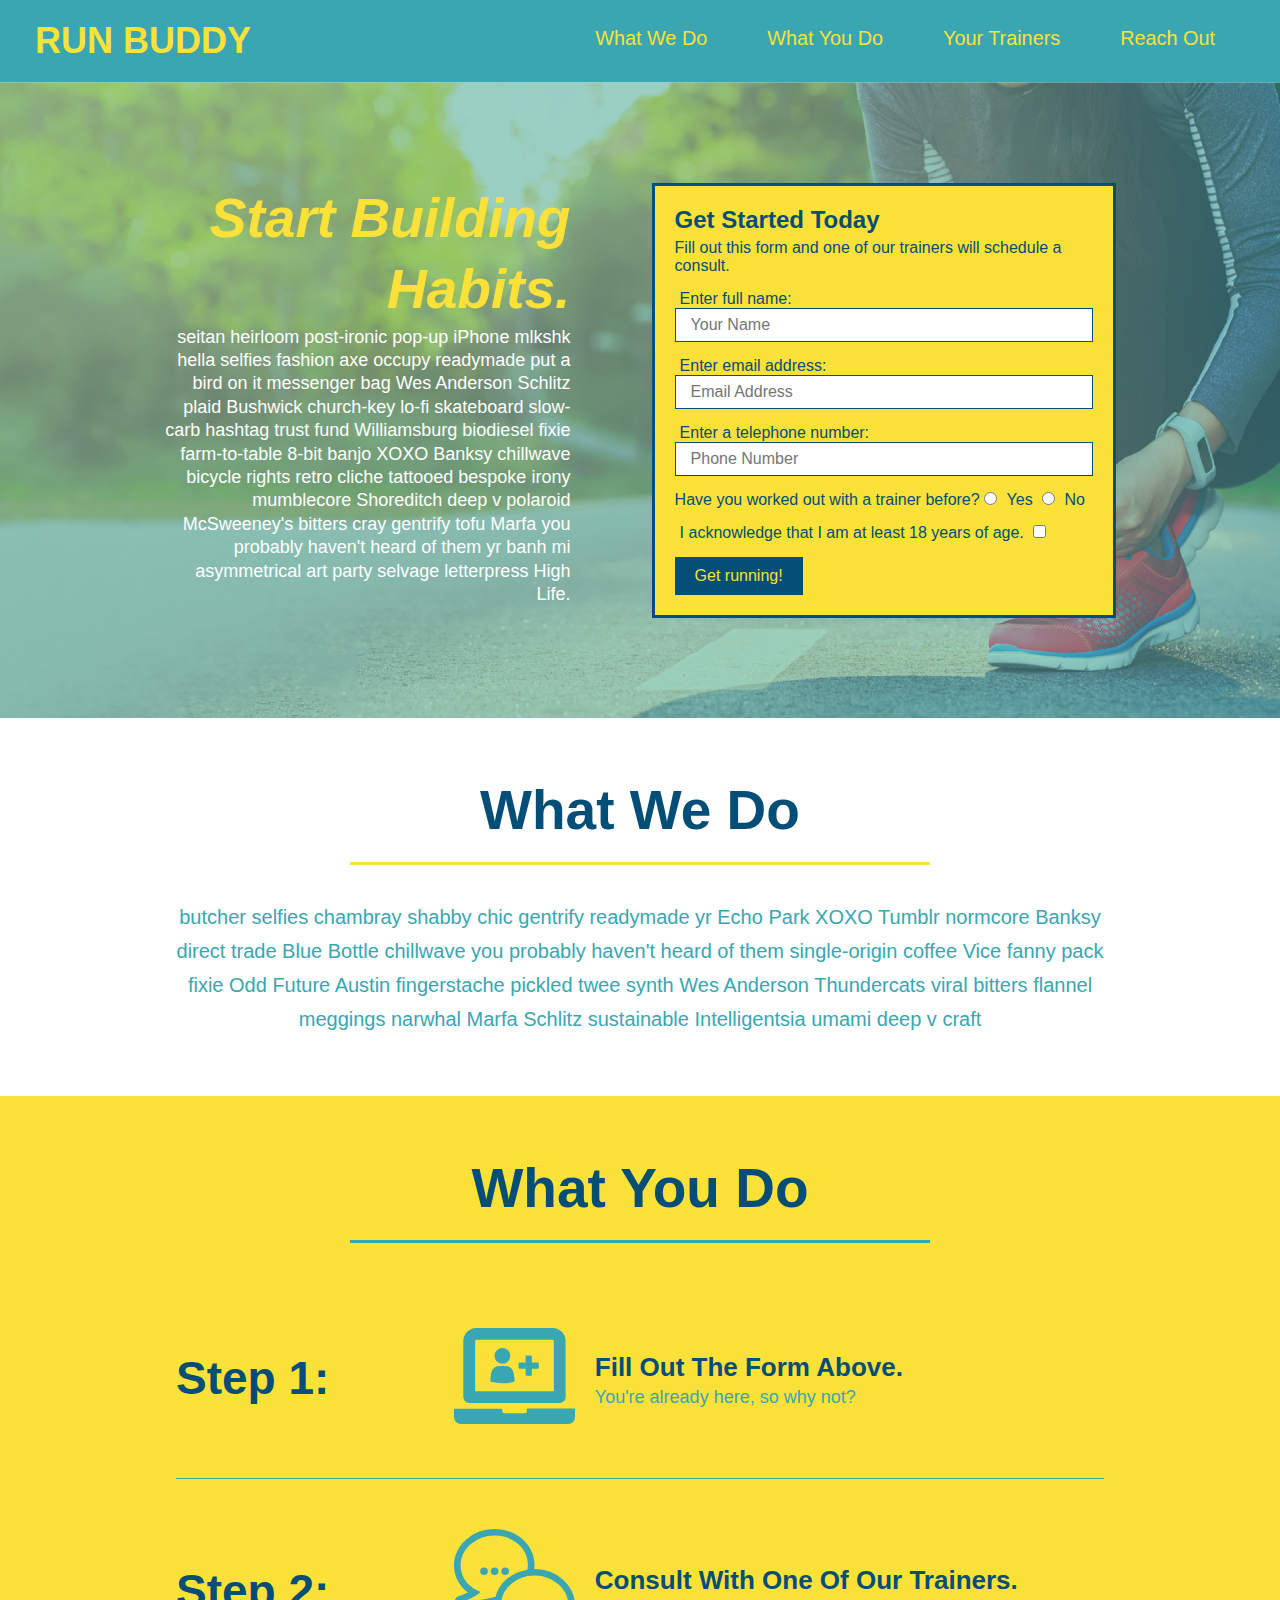
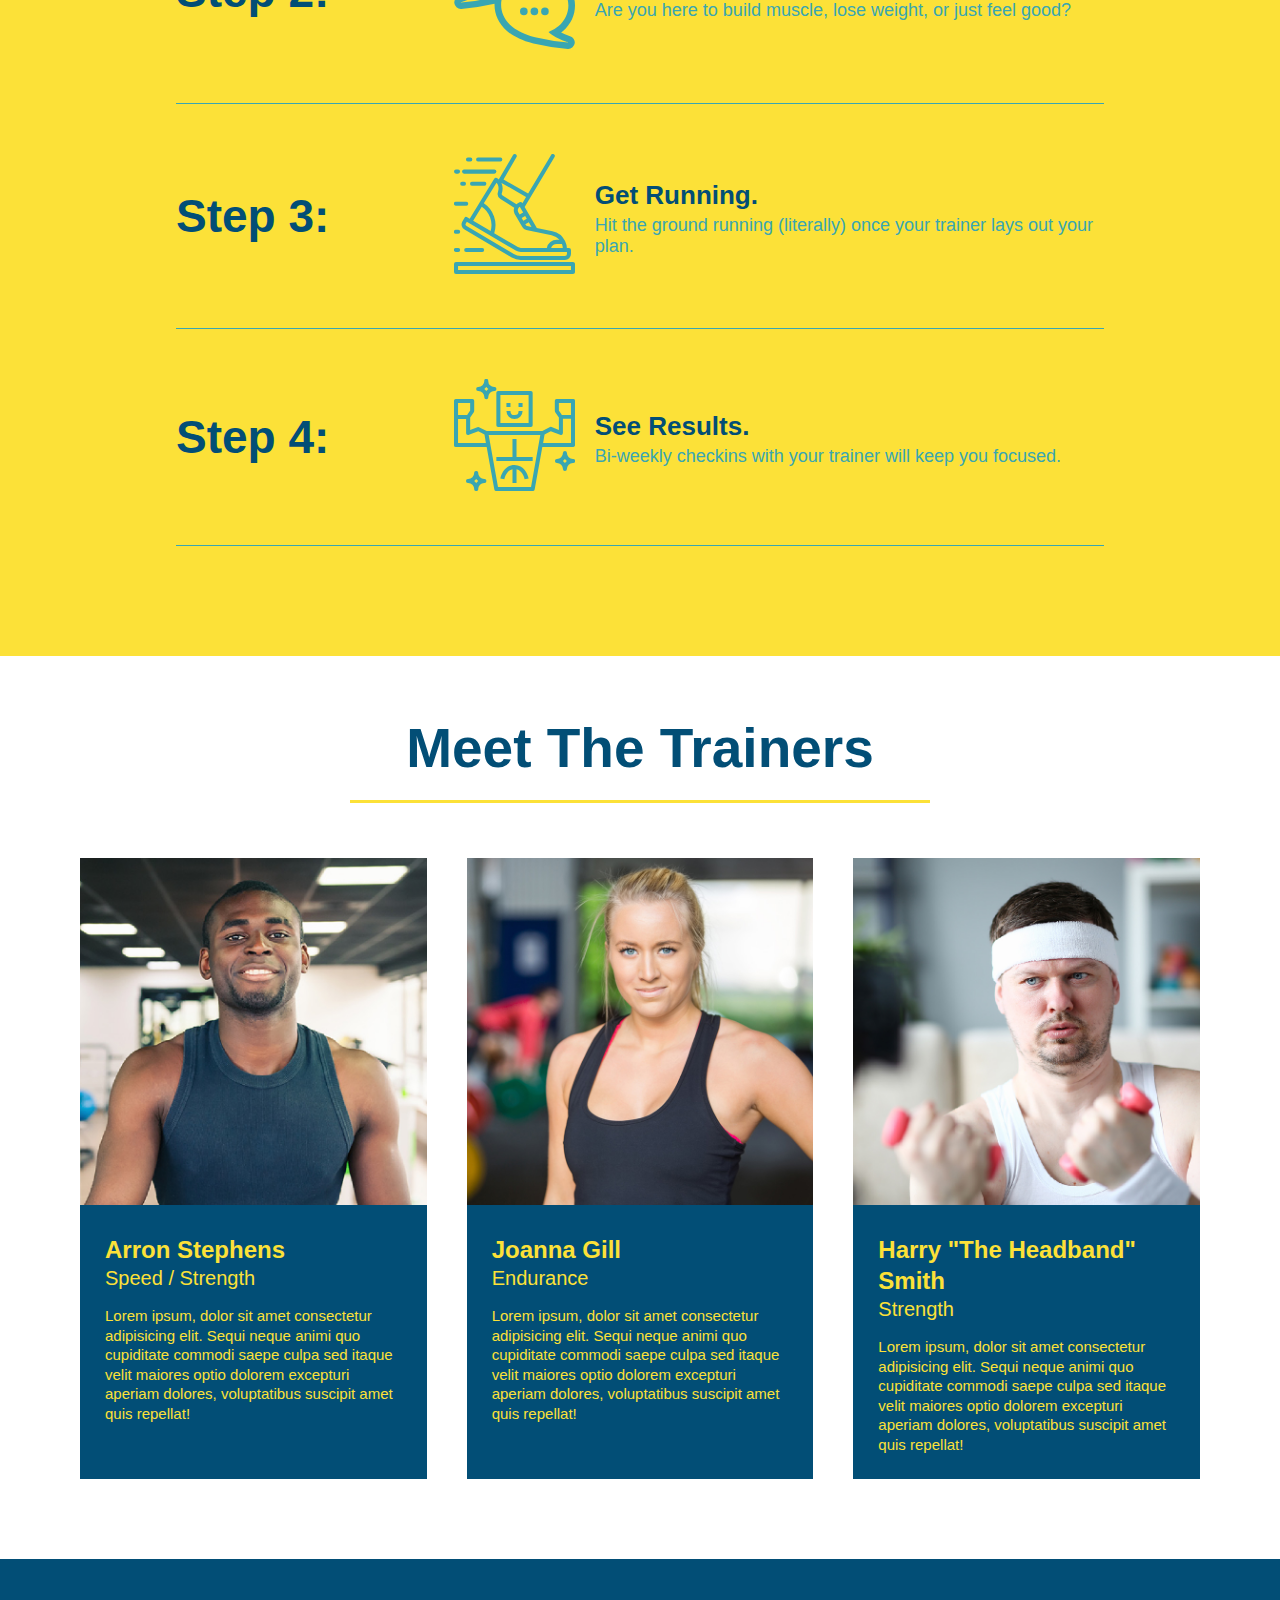
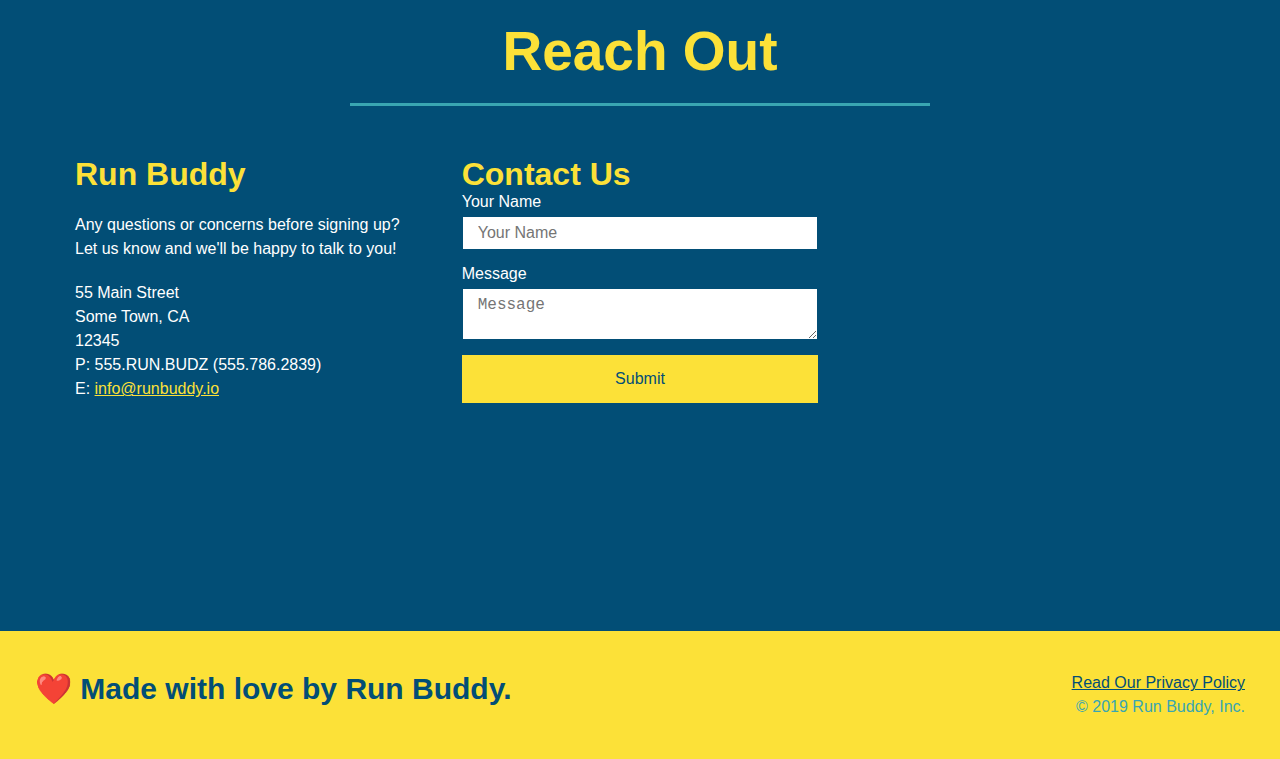
==== commit 4ba12f3e: "added flexbox to contact section" ====
--- a/index.html
+++ b/index.html
@@ -193,10 +193,21 @@
       </h2>
 
       <div class="contact-info">
-        <iframe
-          src="https://www.google.com/maps/embed?pb=!1m14!1m12!1m3!1d12182.30520634488!2d-74.0652613!3d40.2407219!2m3!1f0!2f0!3f0!3m2!1i1024!2i768!4f13.1!5e0!3m2!1sen!2sus!4v1561060983193!5m2!1sen!2sus"
-          frameborder="0" style="border:0" allowfullscreen>
-        </iframe>
+        <div>
+          <h3>Run Buddy</h3>
+          <p>
+            Any questions or concerns before signing up? 
+            <br/>
+            Let us know and we'll be happy to talk to you!
+          </p>
+          <address>
+            55 Main Street <br/>
+            Some Town, CA <br/>
+            12345<br/>
+            P: 555.RUN.BUDZ (555.786.2839)<br/>
+            E: <a href="mailto:info@runbuddy.io">info@runbuddy.io</a>
+          </address>
+        </div>
 
         <div class="contact-form">
           <h3>Contact Us</h3>
@@ -211,23 +222,11 @@
           </form>
         </div>
 
-        <div>
-          <h3>Run Buddy</h3>
-          <p>
-            Any questions or concerns before signing up? 
-            <br/>
-            Let us know and we'll be happy to talk to you!
-          </p>
-
-          <address>
-            55 Main Street <br/>
-            Some Town, Ca <br/>
-            12345<br/>
-            P: 555.RUN.BUDZ (555.786.2839)<br/>
-            E: <a href="mailto:info@runbuddy.io">info@runbuddy.io</a>
-          </address>
-          
-        </div>
+        <iframe
+        src="https://www.google.com/maps/embed?pb=!1m14!1m12!1m3!1d12182.30520634488!2d-74.0652613!3d40.2407219!2m3!1f0!2f0!3f0!3m2!1i1024!2i768!4f13.1!5e0!3m2!1sen!2sus!4v1561060983193!5m2!1sen!2sus"
+        frameborder="0" style="border:0" allowfullscreen>
+        </iframe>
+
       </div>
     </section>
     <!-- "reach out" end -->
--- a/assets/css/style.css
+++ b/assets/css/style.css
@@ -288,17 +288,22 @@
   color: #fce138;
 }
 
+.contact-info > * {
+  flex: 1;
+  margin: 15px;
+}
+
+.contact-info {
+  display: flex;
+  justify-content: space-between;
+  flex-wrap: wrap;
+}
+
 .contact-info iframe {
-  width: 400px;
-height: 400px;
+  height: 400px;
 }
 
 .contact-info div {
-  width: 410px;
-  display: inline-block;
-  vertical-align: top;
-  text-align: left;
-  margin: 30px 0 0 60px;
   color: white;
 }
 
@@ -310,7 +315,7 @@
 .contact-info p, .contact-info address {
   margin: 20px 0;
   line-height: 1.5;
-  font-size: 20px;
+  font-size: 16px;
   font-style: normal;
 }
 
@@ -318,7 +323,26 @@
   color: #fce138;
 }
 
-
+.contact-form input, .contact-form textarea {
+  border: 1px solid #024e76;
+  display: block;
+  padding: 7px 15px;
+  font-size: 16px;
+  color: #024e76;
+  width: 100%;
+  margin-bottom: 15px;
+  margin-top: 5px;
+}
+
+.contact-form button {
+  width: 100%;
+  border: none;
+  background: #fce138;
+  color: #024e76;
+  text-align: center;
+  padding: 15px 0;
+  font-size: 16px;
+}
 /* REACH OUT STYLES END */
 
 /* UTILITIES */
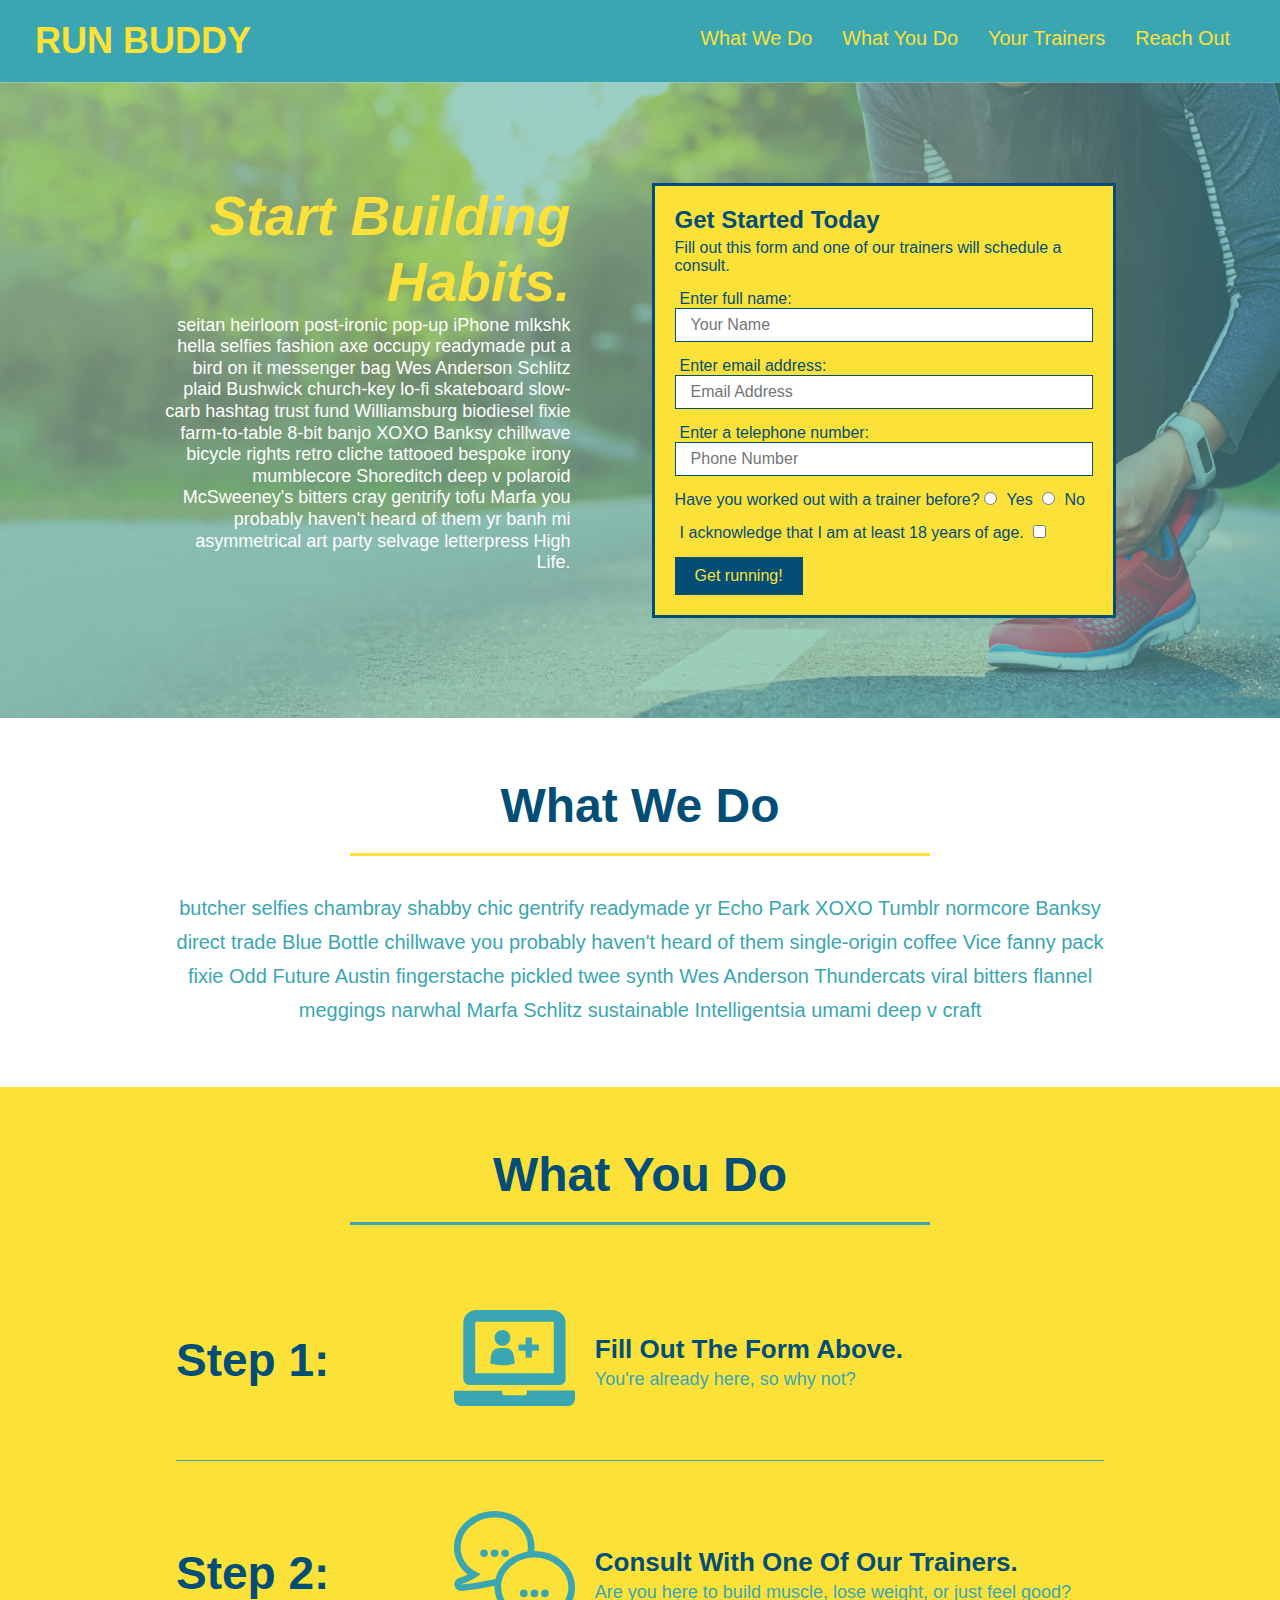
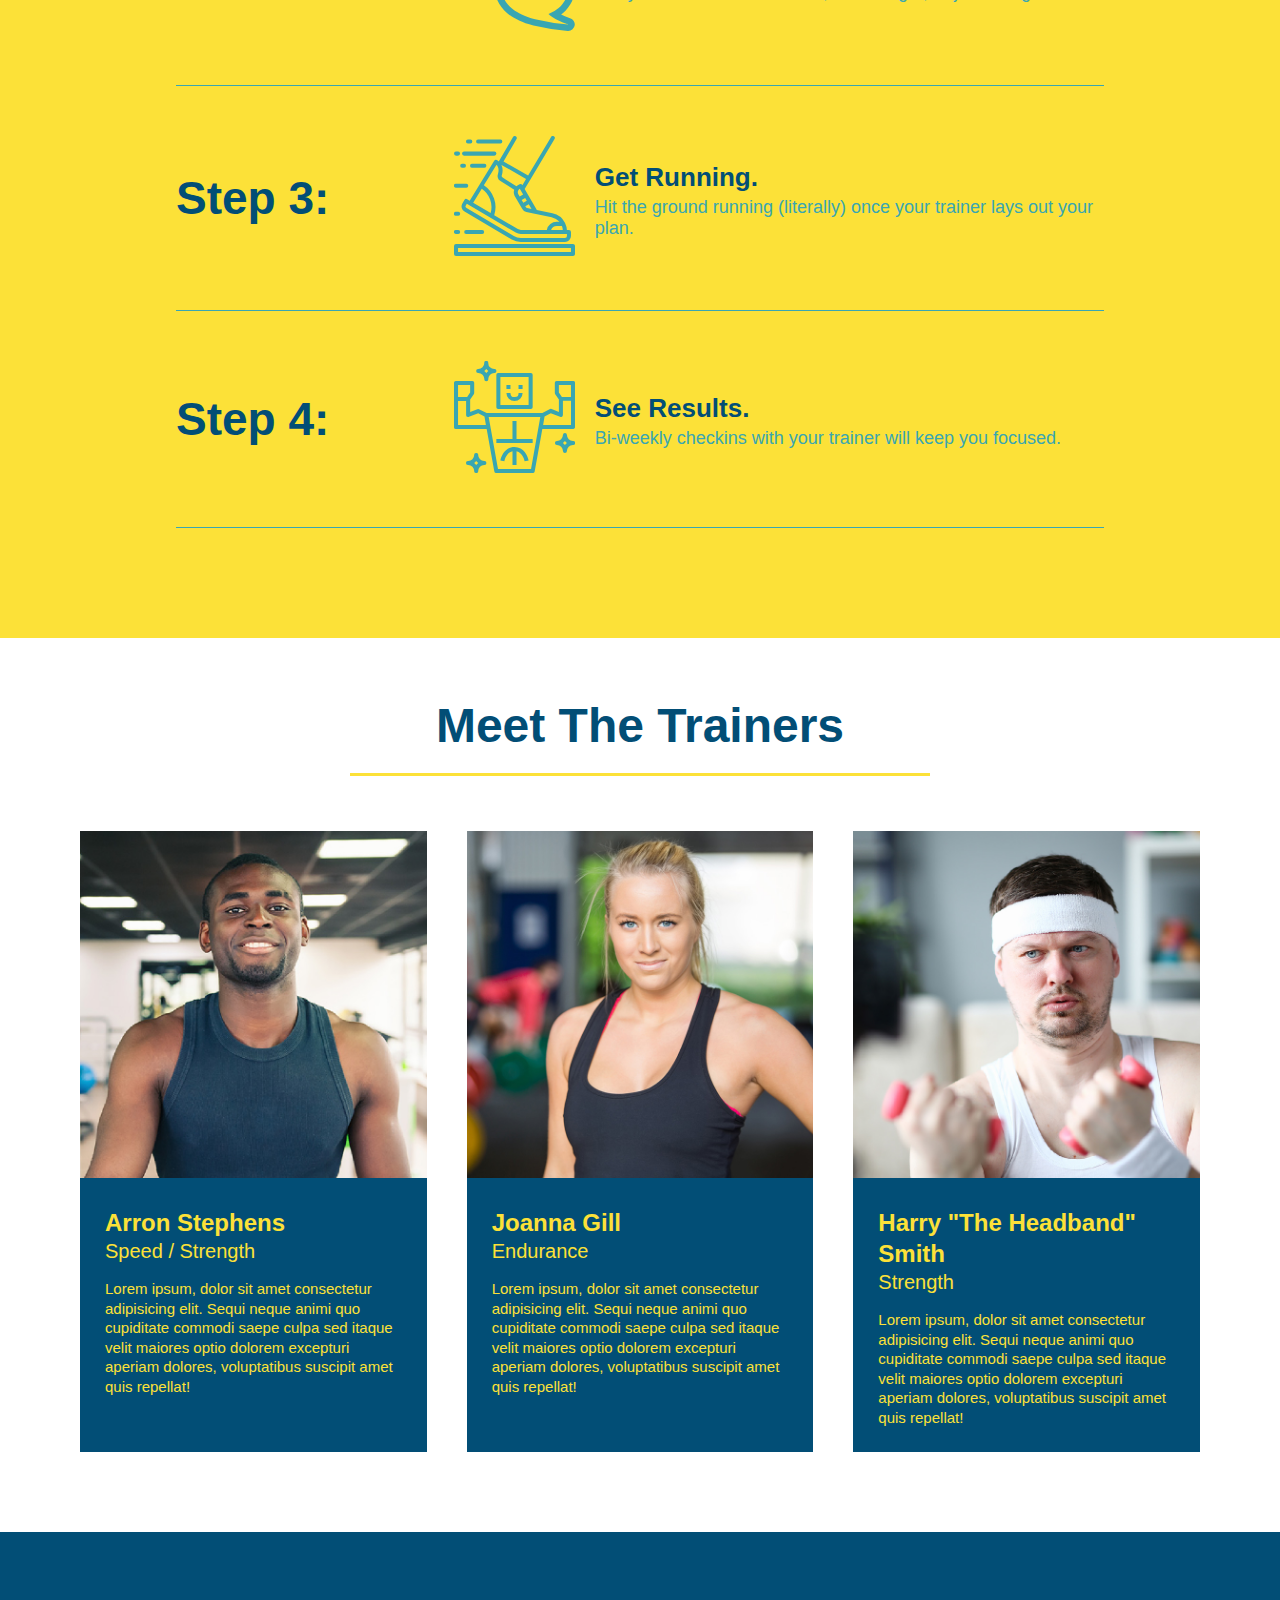
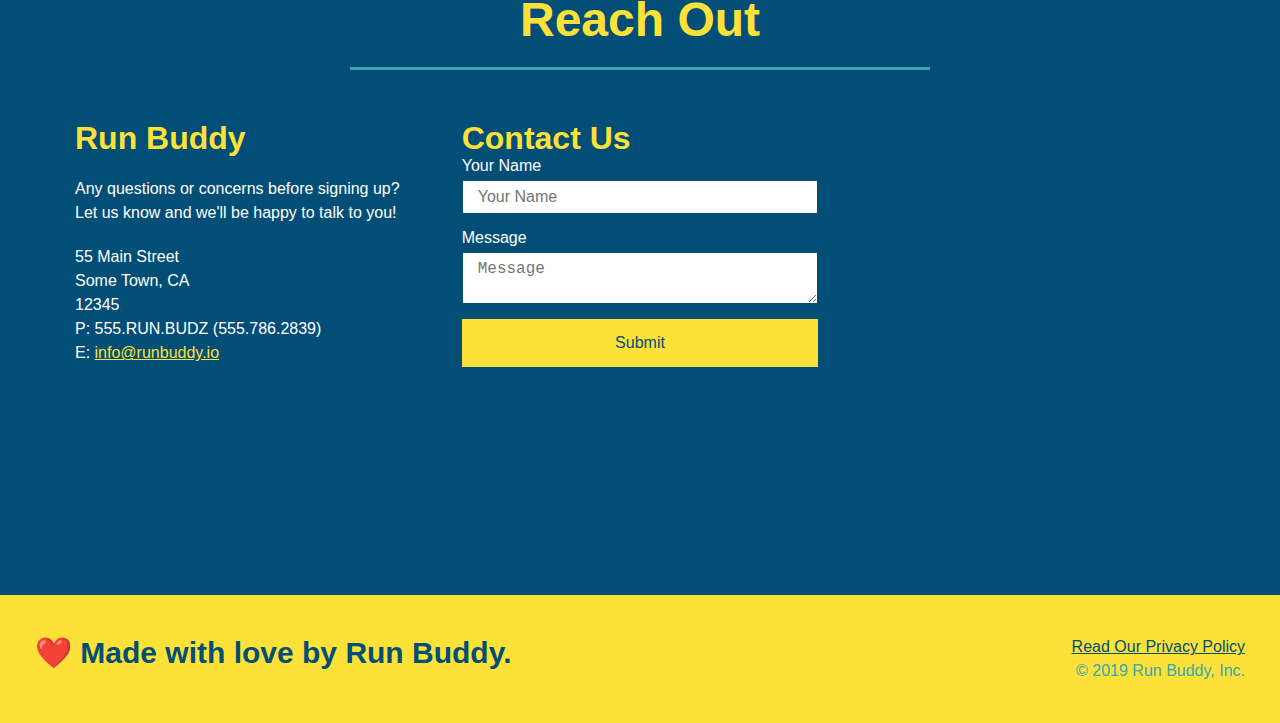
==== commit 19ab7605: "added media queries for mobile responsiveness" ====
--- a/index.html
+++ b/index.html
@@ -2,6 +2,7 @@
 <html lang="en">
   <head>
     <meta charset="UTF-8" />
+    <meta name="viewport" content="width=device-width, initial-scale=1.0" />
     <link rel="stylesheet" href="./assets/css/style.css">
     <title>Run Buddy</title>
   </head>
@@ -9,7 +10,7 @@
     <!-- navigation tags - block level element -->
     <header>
       <h1>
-        <a href="/">RUN BUDDY</a>
+        <a href="#">RUN BUDDY</a>
       </h1>
       <nav>
         <ul>
--- a/assets/css/style.css
+++ b/assets/css/style.css
@@ -46,7 +46,7 @@
 
 
 header nav ul li a {
-  margin: 0 30px;
+  padding: 10px 15px;
   font-weight: lighter;
   font-size: 1.55vw;
 }
@@ -95,6 +95,7 @@
   display: flex;
   justify-content: center;
   flex-wrap: wrap;
+  align-items: flex-start;
 }
 
 .hero-cta {
@@ -103,7 +104,7 @@
   margin: 3.5%;
   color: #fff;
   font-size: 18px;
-  line-height: 1.3;
+  line-height: 1.2;
 }
 
 .hero-cta h2 {
@@ -155,7 +156,7 @@
 
 /* SECTION TITLE STYLES START */
 .section-title {
-  font-size: 55px;
+  font-size: 48px;
   border-bottom: 3px solid;
   padding-bottom: 20px;
   text-align: center;
@@ -356,4 +357,113 @@
 
 .flex-row {
   display: flex;
+}
+
+/* MEDIA QUERY FOR SMALLER DESKTOP SCREENS AND SMALLER */
+@media screen and (max-width: 980px) {
+  header {
+    padding-bottom: 0;
+    justify-content: center;
+  }
+
+  header h1 {
+    width: 100%;
+    text-align: center;
+  }
+
+  header nav ul {
+    margin-top: 20px;
+    width: 100%;
+    justify-content: center;
+  }
+
+  header nav ul li a {
+    font-size: 20px;
+  }
+
+  footer h2, footer div {
+    text-align: center;
+    width: 100%;
+  }
+
+  .hero-cta, .hero-form {
+    width: 100%;
+  }
+
+  .hero-cta {
+    text-align: center;
+  }
+
+  .section-title {
+    width: 80%;
+  }
+  
+  .trainer {
+    flex: 0 70%;
+  }
+  
+  .contact-info iframe{
+    flex: 1 100%;
+  }
+
+}
+
+@media screen and (max-width: 768px) {
+
+  section {
+    padding: 30px 15px;
+  }
+
+  .step h3 {
+    flex: 1 100%;
+    text-align: center;
+  }
+
+  .step-info {
+    flex: 2 100%;
+    text-align: center;
+    justify-content: center;
+  }
+
+  .step-img {
+    flex: 0 32%;
+    margin-right: 0;
+    margin-top: 15px;
+    margin-bottom: 15px;
+  }
+
+  .step-text {
+    flex: 100%;  
+  }
+
+}
+
+@media screen and (max-width: 575px) {
+
+  .hero-form button {
+    width: 100%;
+  }
+
+  .section-title {
+    width: 95%;
+  }
+
+  .intro p {
+    width: 100%;
+  }
+
+  .trainer {
+    flex: 0 100%;
+  }
+
+  .contact-info {
+    text-align: center;
+  }
+
+  .contact-info > * {
+    flex: 0 100%;
+  }
+  .contact-form {
+    order: 3;
+  }
 }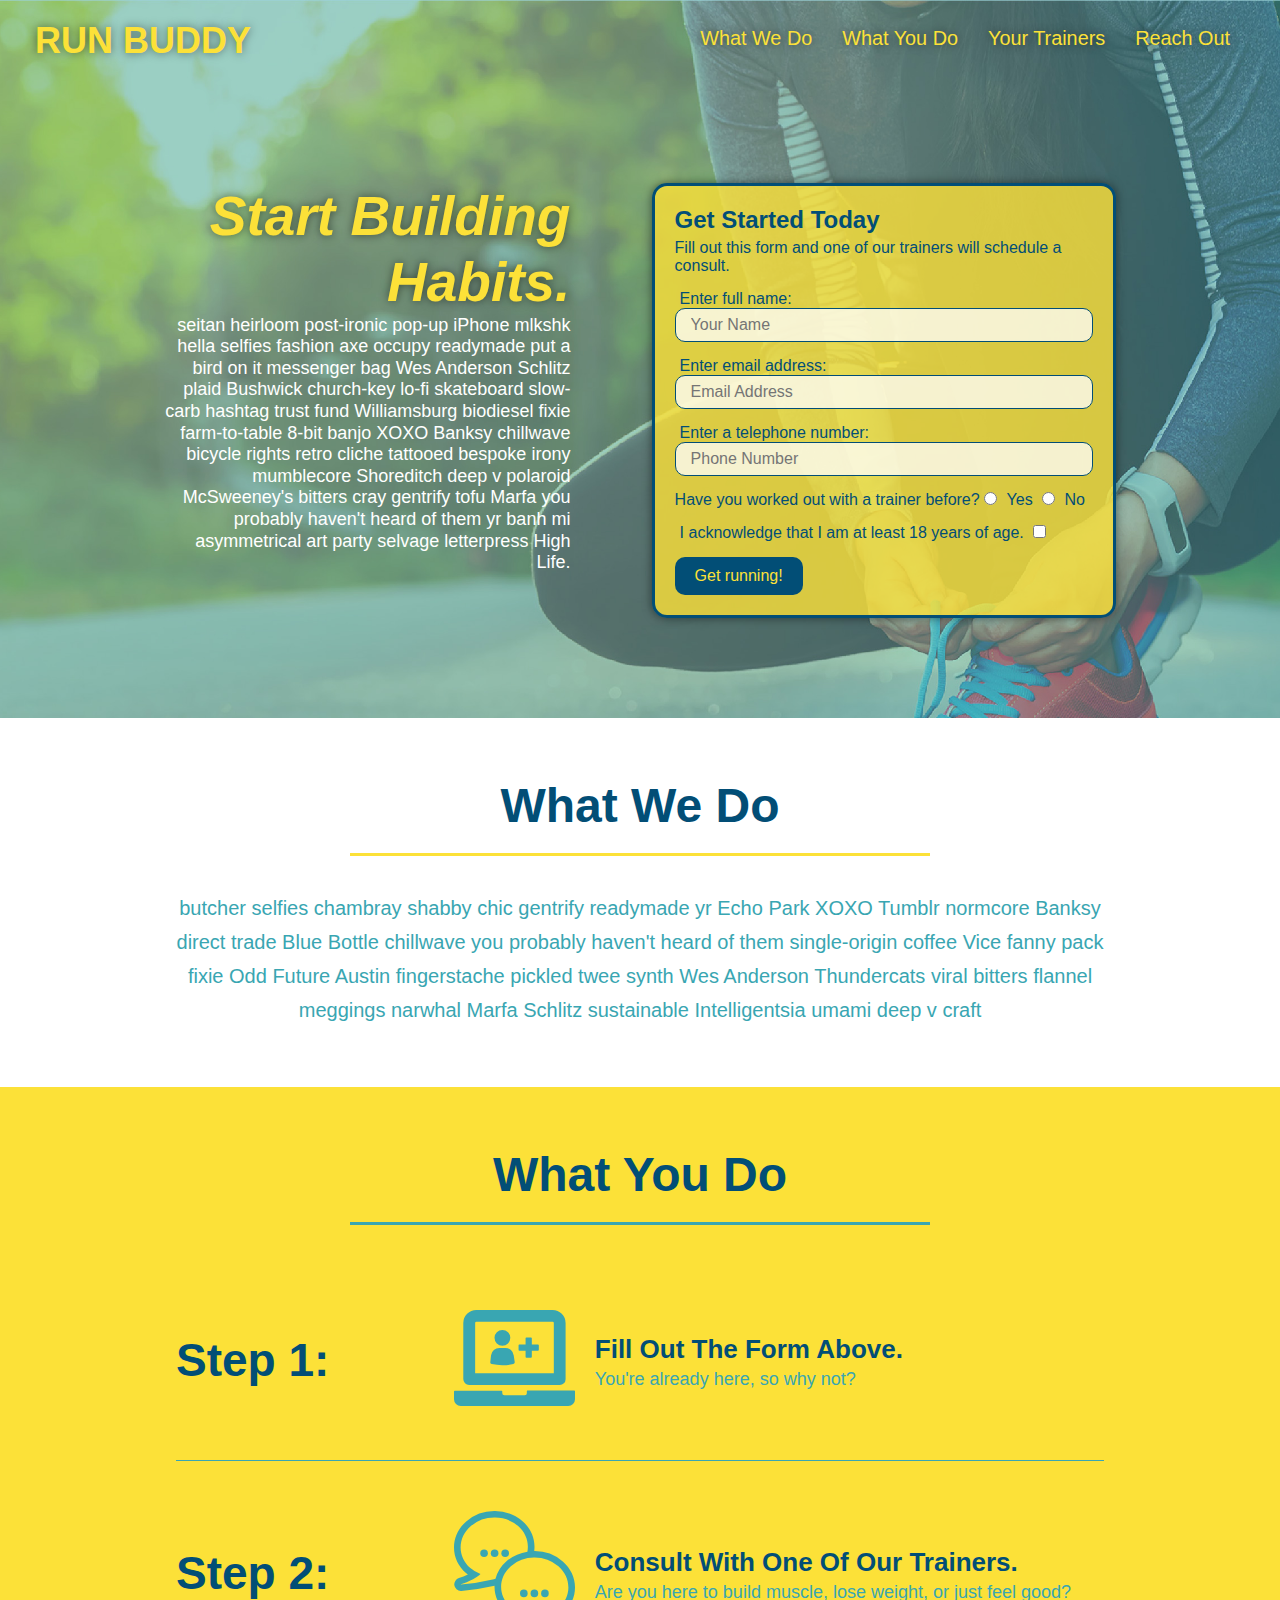
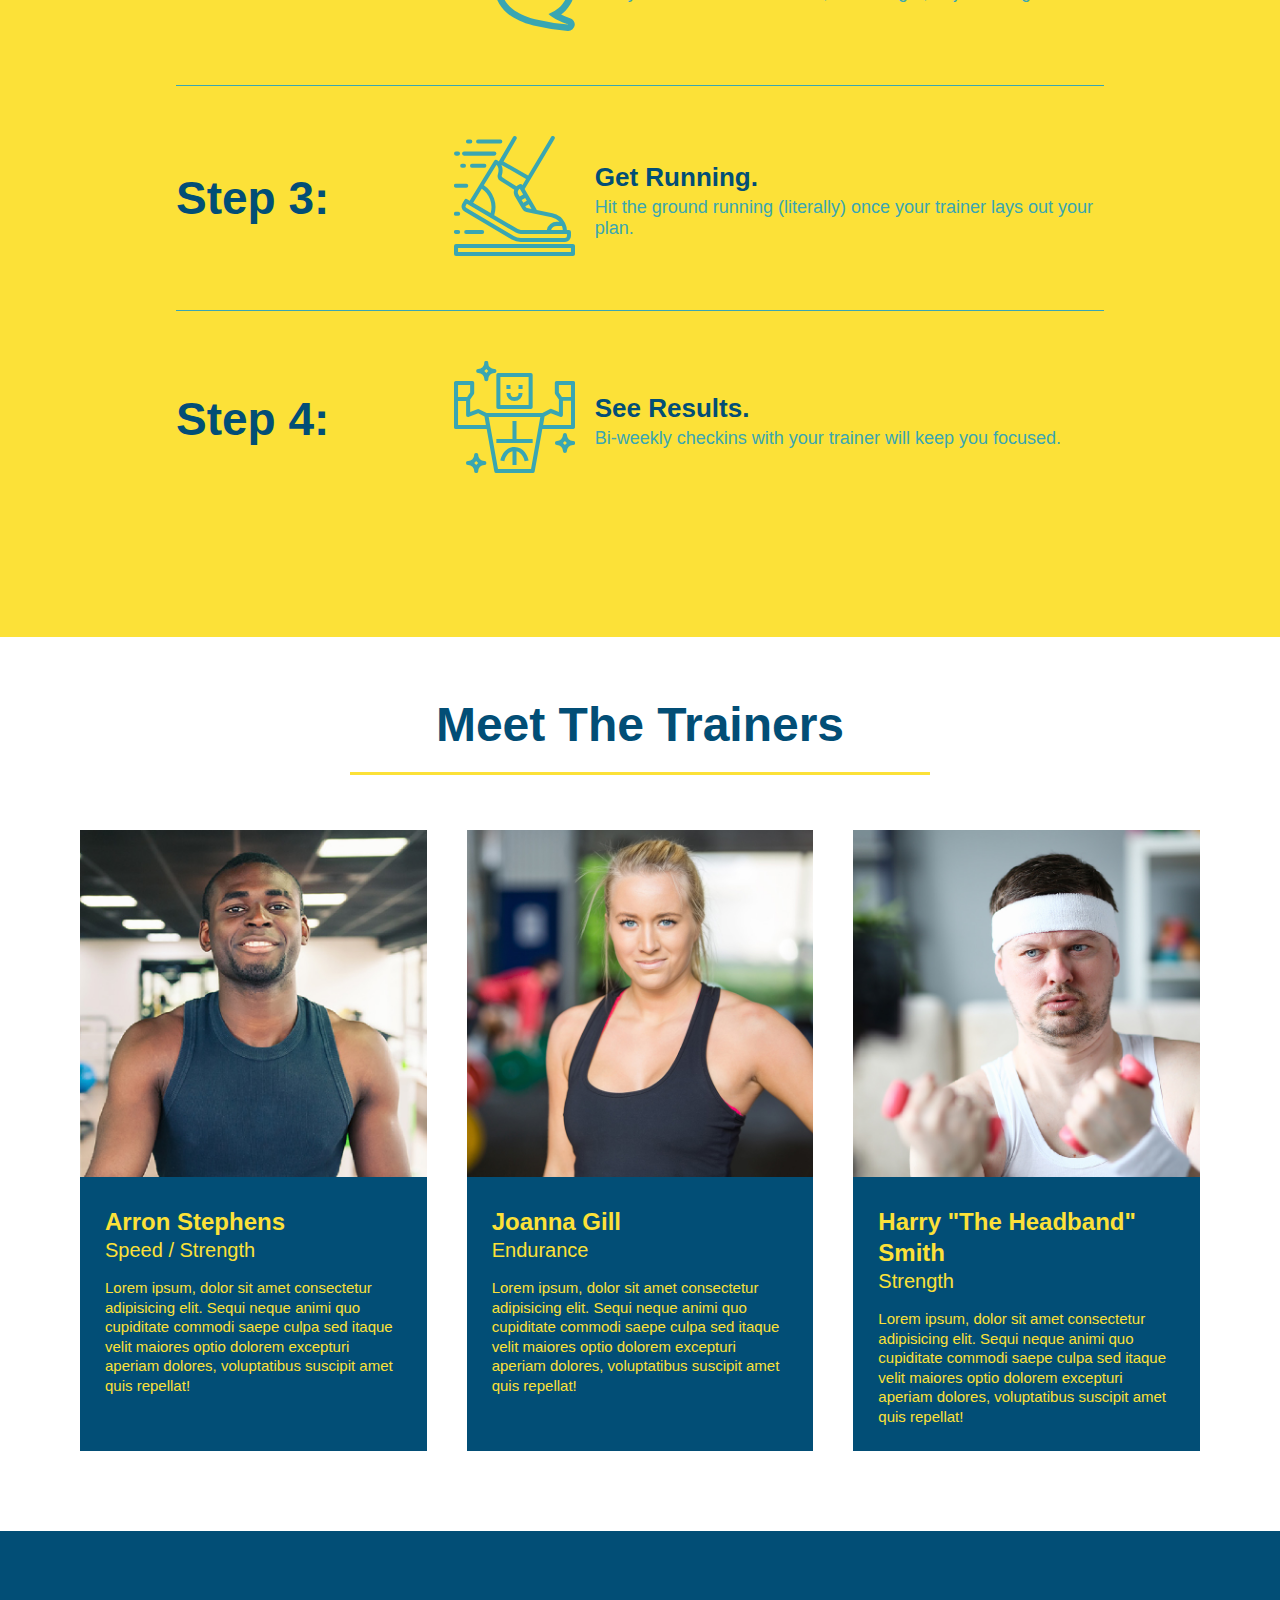
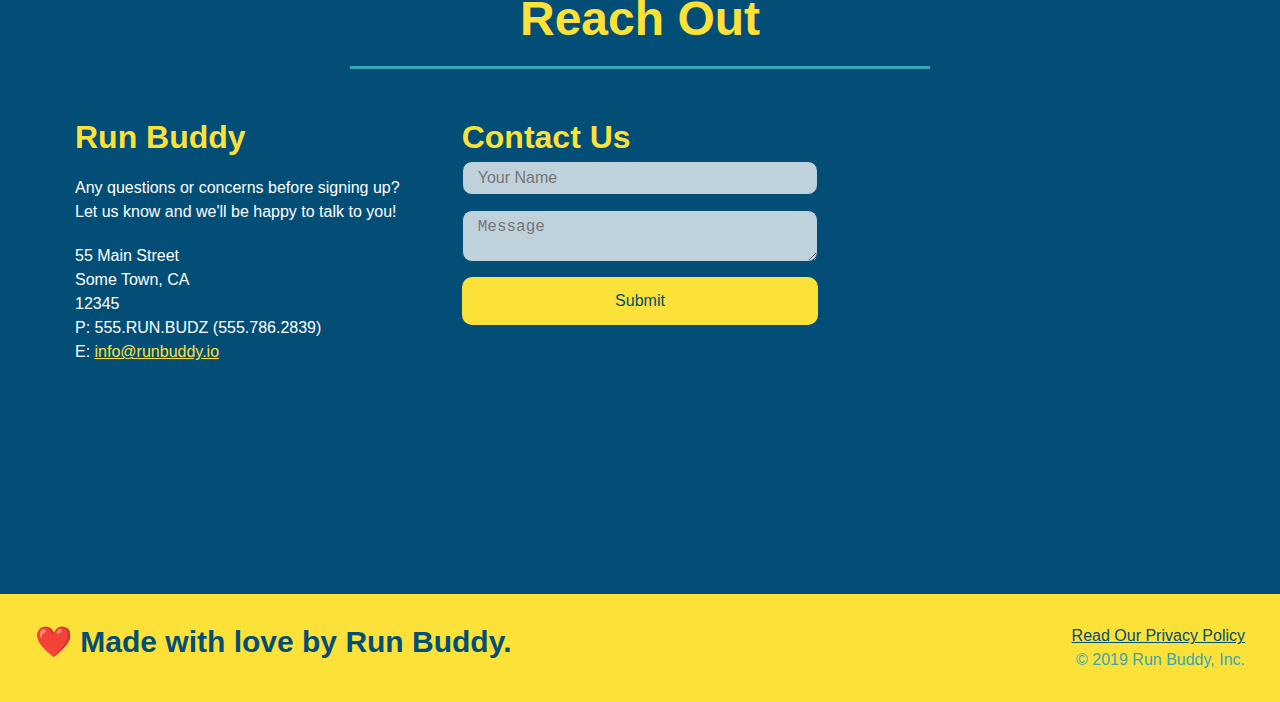
==== commit 9b76067b: "styled step border and contact us form" ====
--- a/index.html
+++ b/index.html
@@ -213,10 +213,8 @@
         <div class="contact-form">
           <h3>Contact Us</h3>
           <form>
-            <label for="contact-name">Your Name</label>
             <input type="text" id="contact-name" placeholder="Your Name" />
         
-            <label for="contact-message">Message</label>
             <textarea id="contact-message" placeholder="Message"></textarea>
         
             <button type="submit">Submit</button>
--- a/assets/css/style.css
+++ b/assets/css/style.css
@@ -18,6 +18,13 @@
   display: flex;
   justify-content: space-between;
   flex-wrap: wrap;
+  position: -webkit-sticky;
+  position: sticky;
+  top: 0;
+  background-image: url("../images/hero-bg.jpg");
+  background-size: cover;
+  background-position: 80%;
+  background-attachment: fixed;
 }
 
 header h1 {
@@ -25,6 +32,7 @@
   margin: 0;
   font-size: 36px;
   color: #fce138;
+  text-shadow: 0 0 10px rgba(0, 0, 0, 0.5);
 }
 
 header a {
@@ -49,6 +57,14 @@
   padding: 10px 15px;
   font-weight: lighter;
   font-size: 1.55vw;
+  text-shadow: 0 0 10px rgba(0, 0, 0, 0.5);
+}
+
+header nav ul li a:hover {
+  background: #fce138;
+  color: #024e76;
+  border-radius: 15px;
+  text-shadow: none;
 }
 
 /* HEADER / NAVBAR STYLES END */
@@ -58,7 +74,7 @@
 /* FOOTER STYLES START */
 footer {
   background: #fce138;
-  padding: 40px 35px;
+  padding: 30px 35px;
   width: 100%;
   display: flex;
   justify-content: space-between;
@@ -91,11 +107,12 @@
 .hero {
   background-image: url('../images/hero-bg.jpg');
   background-size: cover;
-  background-position: center;
+  background-position: 80%;
   display: flex;
   justify-content: center;
   flex-wrap: wrap;
   align-items: flex-start;
+  background-attachment: fixed;
 }
 
 .hero-cta {
@@ -111,15 +128,22 @@
   font-style: italic;
   font-size: 55px;
   color: #fce138;
+  text-shadow: 0 0 10px rgba(0, 0, 0, 0.5);
 }
 
 .hero-form {
   border: 3px solid #024e76;
-  background-color: #fce138;
+  background-color: rgba(252, 225, 56, 0.8);
   padding: 20px;
   color: #024e76;
   width: 40%;
   margin: 3.5%;
+  box-shadow: 0 0 10px rgba(0, 0, 0, 0.5);
+  border-radius: 15px;
+}
+
+.hero-form button:hover {
+  background-color: #39a6b2;
 }
 
 .hero-form h3 {
@@ -137,7 +161,14 @@
   font-size: 16px;
   color: #024e76;
   width: 100%;
-  margin-bottom: 15px; 
+  margin-bottom: 15px;
+  border-radius: 10px;
+  background-color: rgba(255,255,255, 0.75);
+}
+
+.form-input:focus {
+  background-color: rgba(255,255,255, 1);
+  outline: none;
 }
 
 .hero-form label {
@@ -150,6 +181,8 @@
   border: none;
   padding: 10px 20px;
   font-size: 16px;
+  border-radius: 10px;
+
 } 
 /* HERO STYLES END */
 
@@ -195,11 +228,14 @@
   margin: 50px auto;
   padding-bottom: 50px;
   width: 80%;
-  border-bottom: 1px solid #39a6b2;
   display: flex;
   flex-wrap: wrap;
   align-items: center;
   justify-content: space-between;
+}
+
+.step:not(:last-child) {
+  border-bottom: 1px solid #39a6b2;
 }
 
 .step h3 {
@@ -333,7 +369,15 @@
   width: 100%;
   margin-bottom: 15px;
   margin-top: 5px;
-}
+  border-radius: 10px;
+  background-color: rgba(255,255,255, 0.75);
+}
+
+.contact-form input:focus, .contact-form textarea:focus {
+  background-color: rgba(255,255,255, 1);
+  outline: none;
+}
+
 
 .contact-form button {
   width: 100%;
@@ -343,7 +387,14 @@
   text-align: center;
   padding: 15px 0;
   font-size: 16px;
-}
+  border-radius: 10px;
+}
+
+.contact-form button:hover {
+  color: #fce138;
+  background: #39a6b2;
+}
+
 /* REACH OUT STYLES END */
 
 /* UTILITIES */
@@ -364,6 +415,7 @@
   header {
     padding-bottom: 0;
     justify-content: center;
+    position: relative;
   }
 
   header h1 {
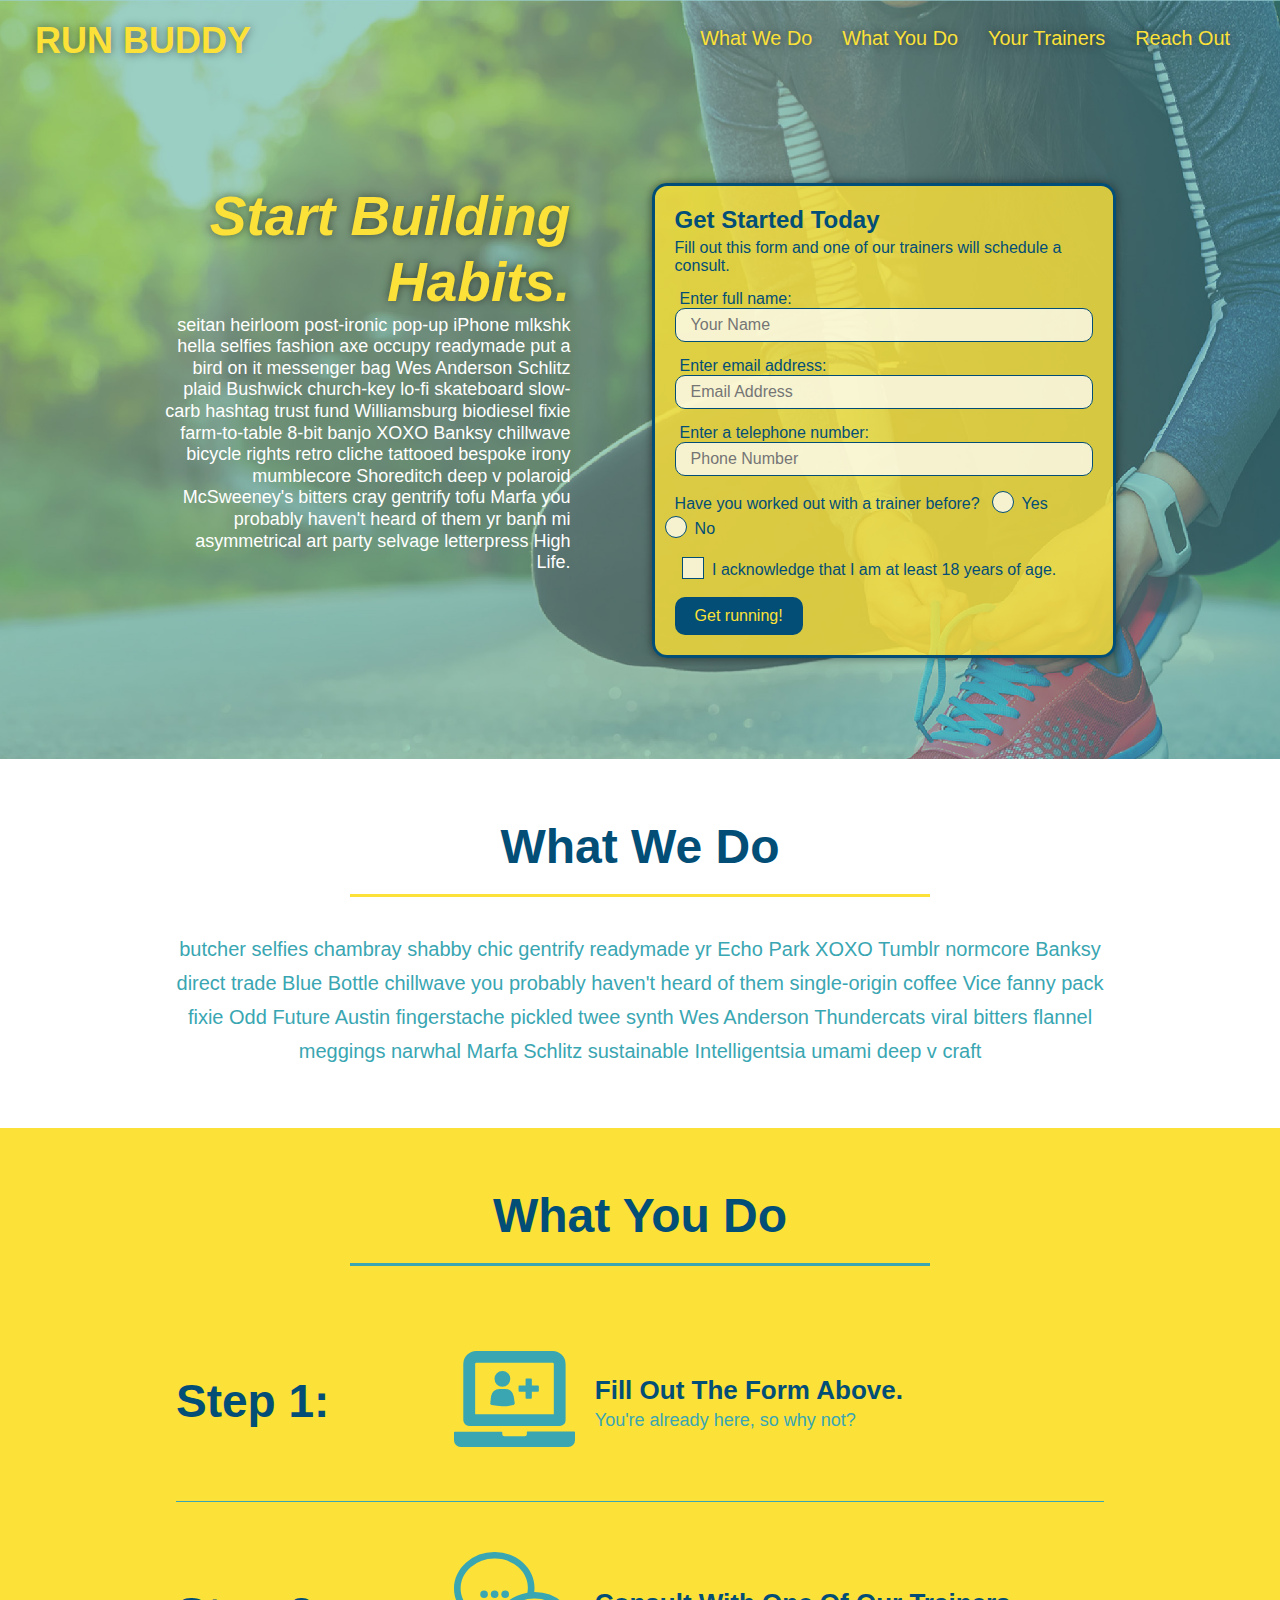
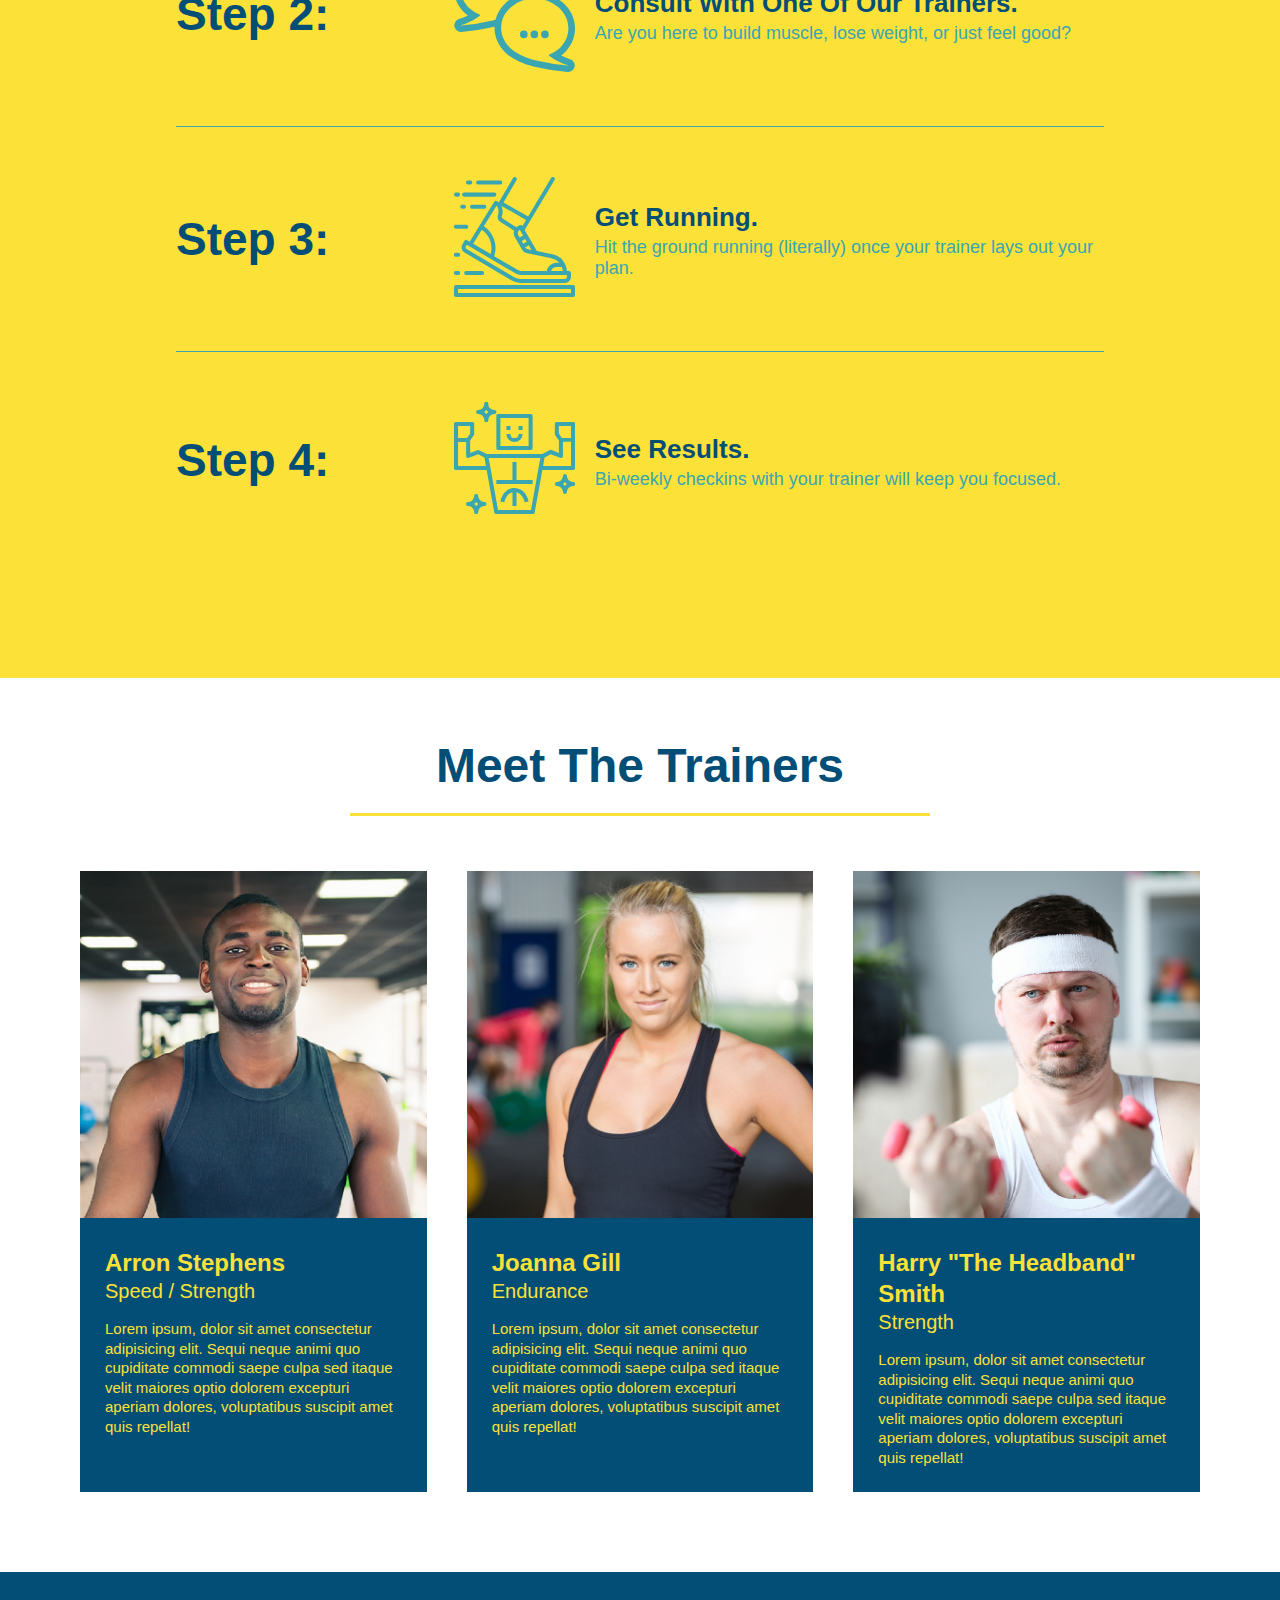
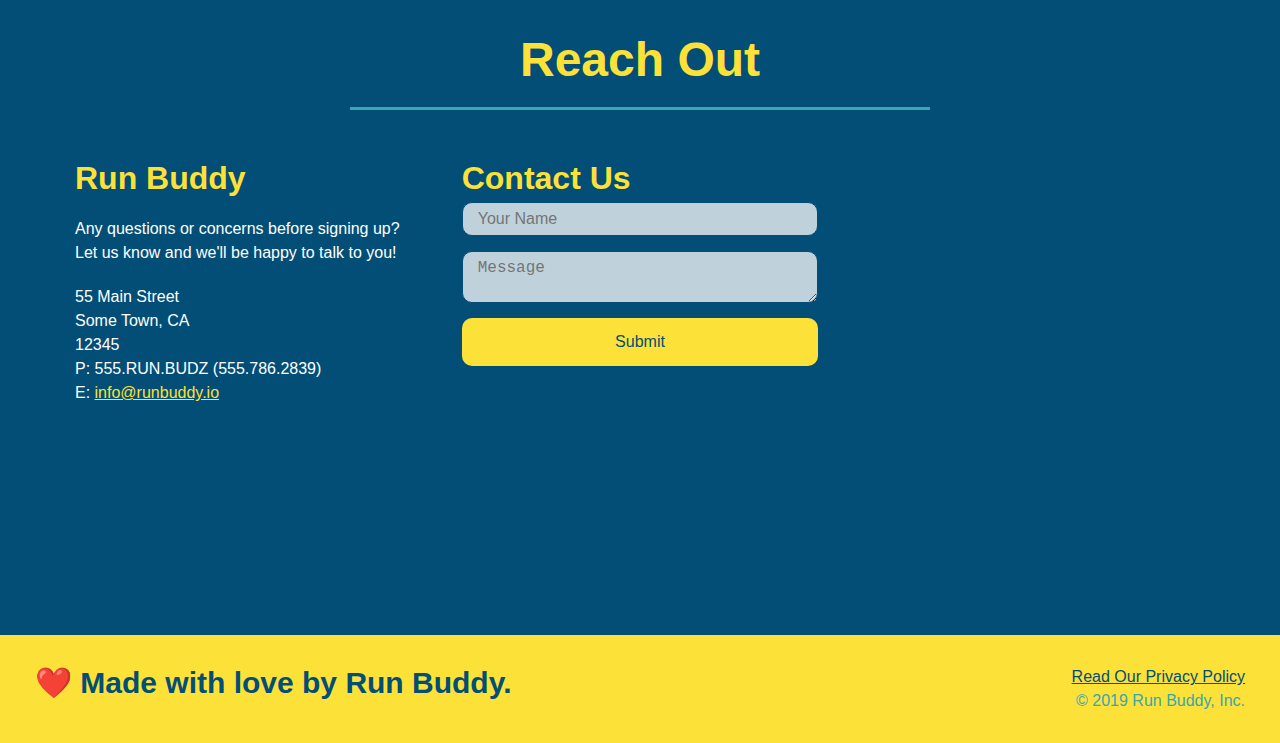
==== commit 2bbedd06: "css styles added, pre var add commit" ====
--- a/index.html
+++ b/index.html
@@ -56,17 +56,21 @@
           <label for="phone">Enter a telephone number:</label>
           <input type="tel" placeholder="Phone Number" name="phone" id="phone" class="form-input" />
           <p>
-            Have you worked out with a trainer before? 
-            <input type="radio" name="trainer-confirm" id="trainer-yes" />
-            <label for="trainer-yes">Yes</label>
-            <input type="radio" name="trainer-confirm" id="trainer-no"/>
-            <label for="trainer-no">No</label>
+            Have you worked out with a trainer before?
+            <span class="radio-wrapper">
+              <input type="radio" name="trainer-confirm" id="trainer-yes" />
+              <label for="trainer-yes">Yes</label>
+            </span>
+            <span class="radio-wrapper">
+              <input type="radio" name="trainer-confirm" id="trainer-no" />
+              <label for="trainer-no">No</label>
+            </span>
           </p>
           <p>
-            <label for="checkbox">
-              I acknowledge that I am at least 18 years of age.
-            </label>
-            <input type="checkbox" name="checkpoint1" id="checkbox" />
+            <span class="checkbox-wrapper">
+              <input type="checkbox" name="age-confirm" id="checkbox" />
+              <label for="checkbox">I acknowledge that I am at least 18 years of age.</label>
+            </span>
           </p>
           <button type="submit">
             Get running!
--- a/assets/css/style.css
+++ b/assets/css/style.css
@@ -1,3 +1,9 @@
+:root {
+  --primary-color: #fce138;
+  --secondary-color: #024e76;
+  --tertiary-color: #39a6b2;
+}
+
 * {
   box-sizing: border-box;
   margin: 0;
@@ -25,6 +31,7 @@
   background-size: cover;
   background-position: 80%;
   background-attachment: fixed;
+  z-index: 9999;
 }
 
 header h1 {
@@ -182,8 +189,68 @@
   padding: 10px 20px;
   font-size: 16px;
   border-radius: 10px;
-
 } 
+
+.checkbox-wrapper input, .radio-wrapper input {
+  opacity: 0;
+}
+
+.checkbox-wrapper label, .radio-wrapper label {
+  position: relative;
+  left: 10px;
+  margin: 10px;
+  line-height: 1.6;
+}
+
+.checkbox-wrapper label::before, .radio-wrapper label::before {
+  content: "";
+  height: 20px;
+  width: 20px;
+  background: rgba(255, 255, 255, 0.75);
+  border: 1px solid #024e76;
+  position: absolute;
+  top: -4px;
+  left: -30px;
+}
+
+.radio-wrapper label::before {
+  border-radius: 50%;
+}
+
+.radio-wrapper label::after {
+  content: "";
+  width: 20px;
+  height: 20px;
+  border-radius: 50%;
+  background: #024e76;
+  position: absolute;
+  left: -29px;
+  top: -3px;
+  background-image: radial-gradient(circle, #39a6b2, #024e76);
+}
+
+.checkbox-wrapper label::after {
+  content: "";
+  height: 6px;
+  width: 14px;
+  border-left: 2px solid #024e76;
+  border-bottom: 2px solid #024e76;
+  position: absolute;
+  left: -26px;
+  top: 1px;
+  transform: rotate(-58deg);
+}
+
+.checkbox-wrapper input + label::after, 
+.radio-wrapper input + label::after {
+  content: none;
+}
+
+.checkbox-wrapper input:checked + label::after, 
+.radio-wrapper input:checked + label::after {
+  content: "";
+}
+
 /* HERO STYLES END */
 
 
